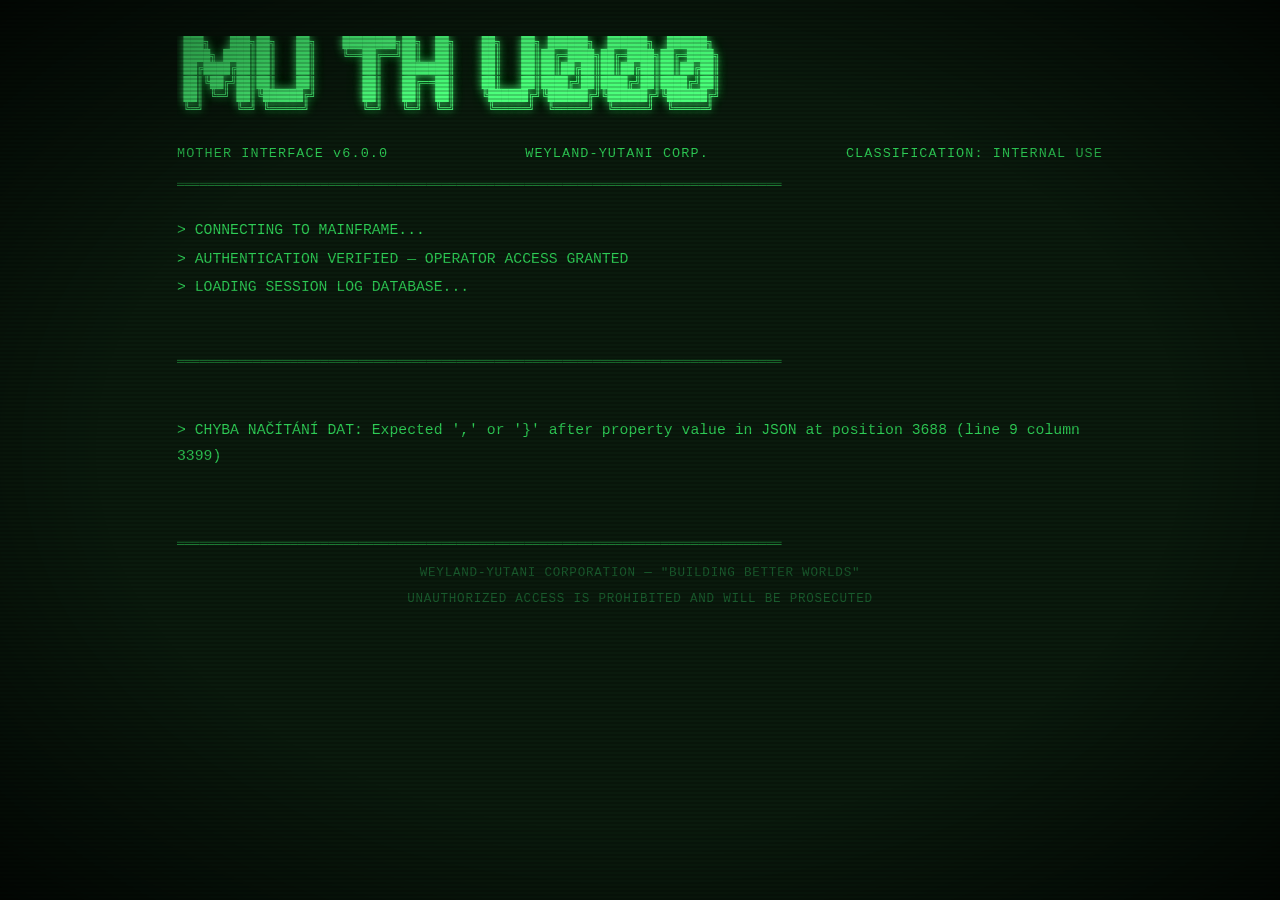
==== cetorina-logs/index.html @ 399613d2 "Add session editor at /cetorina-logs/edit, dynamic data from sessions.json https://claude.ai/code/se" ====
<!DOCTYPE html>
<html lang="cs">
<head>
  <meta charset="UTF-8" />
  <meta name="viewport" content="width=device-width, initial-scale=1.0" />
  <title>MU/TH/UR 6000 — SESSION LOGS</title>
  <link rel="stylesheet" href="style.css?v=3" />
</head>
<body>
  <div class="crt">
    <div class="scanlines"></div>
    <div class="screen">

      <header>
        <pre class="logo">
 ███╗   ███╗██╗   ██╗    ████████╗██╗  ██╗    ██╗   ██╗ ██████╗  ██████╗  ██████╗
 ████╗ ████║██║   ██║    ╚══██╔══╝██║  ██║    ██║   ██║██╔═████╗██╔═████╗██╔═████╗
 ██╔████╔██║██║   ██║       ██║   ███████║    ██║   ██║██║██╔██║██║██╔██║██║██╔██║
 ██║╚██╔╝██║██║   ██║       ██║   ██╔══██║    ██║   ██║████╔╝██║████╔╝██║████╔╝██║
 ██║ ╚═╝ ██║╚██████╔╝       ██║   ██║  ██║    ╚██████╔╝╚██████╔╝╚██████╔╝╚██████╔╝
 ╚═╝     ╚═╝ ╚═════╝        ╚═╝   ╚═╝  ╚═╝     ╚═════╝  ╚═════╝  ╚═════╝  ╚═════╝
        </pre>
        <div class="header-line">
          <span>MOTHER INTERFACE v6.0.0</span>
          <span>WEYLAND-YUTANI CORP.</span>
          <span>CLASSIFICATION: INTERNAL USE</span>
        </div>
        <div class="divider">════════════════════════════════════════════════════════════════════════════════</div>
      </header>

      <main>
        <section class="boot-text">
          <p>&gt; CONNECTING TO MAINFRAME...</p>
          <p>&gt; AUTHENTICATION VERIFIED — OPERATOR ACCESS GRANTED</p>
          <p>&gt; LOADING SESSION LOG DATABASE...</p>
          <p>&gt; <span class="blink">█</span></p>
        </section>

        <div class="divider">════════════════════════════════════════════════════════════════════════════════</div>

        <section class="log-list" id="sessions">
          <p class="loading-msg">&gt; FETCHING RECORDS...</p>
        </section>
      </main>

      <footer>
        <div class="divider">════════════════════════════════════════════════════════════════════════════════</div>
        <p class="footer-text">WEYLAND-YUTANI CORPORATION — "BUILDING BETTER WORLDS"</p>
        <p class="footer-text">UNAUTHORIZED ACCESS IS PROHIBITED AND WILL BE PROSECUTED</p>
      </footer>

    </div>
  </div>
  <script src="script.js?v=3"></script>
</body>
</html>
---- cetorina-logs/style.css ----
/* ── RESET & BASE ──────────────────────────────────────────── */
*, *::before, *::after { box-sizing: border-box; margin: 0; padding: 0; }

:root {
  --green:       #4dff7c;
  --green-dim:   #2ecc55;
  --green-dark:  #1a5c2e;
  --green-glow:  #4dff7c30;
  --amber:       #ffb000;
  --bg:          #0a1a0d;
  --font: 'Courier New', Courier, monospace;
}

html, body {
  height: 100%;
  background: #060f08;
  color: var(--green);
  font-family: var(--font);
  font-size: 18px;
  line-height: 1.75;
}

/* ── CRT WRAPPER ───────────────────────────────────────────── */
.crt {
  position: relative;
  min-height: 100vh;
  background: var(--bg);
  overflow: hidden;
}

/* phosphor vignette */
.crt::before {
  content: '';
  position: fixed;
  inset: 0;
  background: radial-gradient(ellipse at center,
    transparent 60%,
    rgba(0, 0, 0, .75) 100%);
  pointer-events: none;
  z-index: 10;
}

/* scanlines */
.scanlines {
  position: fixed;
  inset: 0;
  background: repeating-linear-gradient(
    to bottom,
    transparent 0px,
    transparent 2px,
    rgba(0, 0, 0, .18) 2px,
    rgba(0, 0, 0, .18) 4px
  );
  pointer-events: none;
  z-index: 11;
}

/* ── SCREEN CONTENT ────────────────────────────────────────── */
.screen {
  max-width: 980px;
  margin: 0 auto;
  padding: 2rem 1.5rem 3rem;
}

/* ── LOGO ──────────────────────────────────────────────────── */
.logo {
  font-size: clamp(5px, 1vw, 11px);
  color: var(--green);
  text-shadow: 0 0 8px var(--green), 0 0 20px var(--green-glow);
  white-space: pre;
  overflow-x: auto;
  line-height: 1.2;
  margin-bottom: .75rem;
}

/* ── HEADER LINE ───────────────────────────────────────────── */
.header-line {
  display: flex;
  flex-wrap: wrap;
  justify-content: space-between;
  gap: .25rem 1rem;
  font-size: .75rem;
  color: var(--green-dim);
  margin-bottom: .5rem;
  letter-spacing: .08em;
}

/* ── DIVIDERS ──────────────────────────────────────────────── */
.divider {
  color: var(--green-dim);
  font-size: .7rem;
  opacity: .6;
  overflow: hidden;
  white-space: nowrap;
  margin: .4rem 0;
}

/* ── BOOT TEXT ─────────────────────────────────────────────── */
.boot-text {
  margin: 1.2rem 0;
  font-size: .82rem;
  color: var(--green-dim);
}

.boot-text p { margin: .15rem 0; }

.blink {
  animation: blink 1.1s step-start infinite;
}
@keyframes blink { 50% { opacity: 0; } }

/* ── SESSION LIST ──────────────────────────────────────────── */
.log-list {
  display: flex;
  flex-direction: column;
  gap: 2rem;
  margin-top: 1.5rem;
}

/* ── SINGLE SESSION ────────────────────────────────────────── */
.session {
  border: 1px solid var(--green-dim);
  box-shadow: 0 0 6px var(--green-glow), inset 0 0 20px rgba(0,255,65,.03);
  background: rgba(0, 20, 5, .5);
}

.session-header {
  display: flex;
  flex-wrap: wrap;
  gap: .3rem 1.5rem;
  align-items: baseline;
  padding: .5rem .9rem;
  border-bottom: 1px solid var(--green-dark);
  background: rgba(0, 255, 65, .04);
}

.session-id {
  font-weight: bold;
  font-size: .95rem;
  text-shadow: 0 0 6px var(--green);
  letter-spacing: .1em;
}

.session-date {
  font-size: .78rem;
  color: var(--green-dim);
  letter-spacing: .06em;
}

/* status badges */
.session-status {
  font-size: .72rem;
  padding: .1em .5em;
  letter-spacing: .08em;
}
.status-closed  { color: var(--green-dim); border: 1px solid var(--green-dark); }
.status-active  { color: var(--amber);     border: 1px solid var(--amber);
                  text-shadow: 0 0 6px var(--amber);
                  animation: pulse 2s ease-in-out infinite; }
.status-pending { color: #aaa;             border: 1px solid #444; }

@keyframes pulse {
  0%, 100% { opacity: 1; }
  50%       { opacity: .5; }
}

.session-body {
  padding: .75rem .9rem 1rem;
}

.session-location,
.session-crew {
  font-size: .78rem;
  color: var(--green-dim);
  margin-bottom: .2rem;
  letter-spacing: .05em;
}

.session-divider {
  color: var(--green-dark);
  margin: .6rem 0;
  font-size: .75rem;
}

.session-log {
  font-size: .88rem;
  color: #b8e8c4;
  line-height: 1.75;
}

.session-log p {
  margin-bottom: .7rem;
  text-indent: 1em;
}

.session-log p:has(> strong:only-child) {
  text-indent: 0;
  margin-top: 1.4rem;
  margin-bottom: .4rem;
}

.session-log p:last-child { margin-bottom: 0; }

.session-log strong {
  color: var(--green);
  text-shadow: 0 0 4px var(--green-glow);
  letter-spacing: .04em;
}

.session-footer {
  font-size: .72rem;
  color: var(--green-dark);
  letter-spacing: .07em;
  margin-top: .6rem;
}

/* ── FOOTER ────────────────────────────────────────────────── */
footer { margin-top: 2.5rem; }

.footer-text {
  font-size: .7rem;
  color: var(--green-dark);
  letter-spacing: .06em;
  text-align: center;
  margin-top: .25rem;
}

/* ── SCROLLBAR ─────────────────────────────────────────────── */
::-webkit-scrollbar { width: 6px; }
::-webkit-scrollbar-track { background: #000; }
::-webkit-scrollbar-thumb { background: var(--green-dark); border-radius: 3px; }

/* ── SELECTION ─────────────────────────────────────────────── */
::selection { background: var(--green); color: #000; }

.loading-msg { color: var(--green-dim); font-size: .82rem; margin: 1rem 0; }
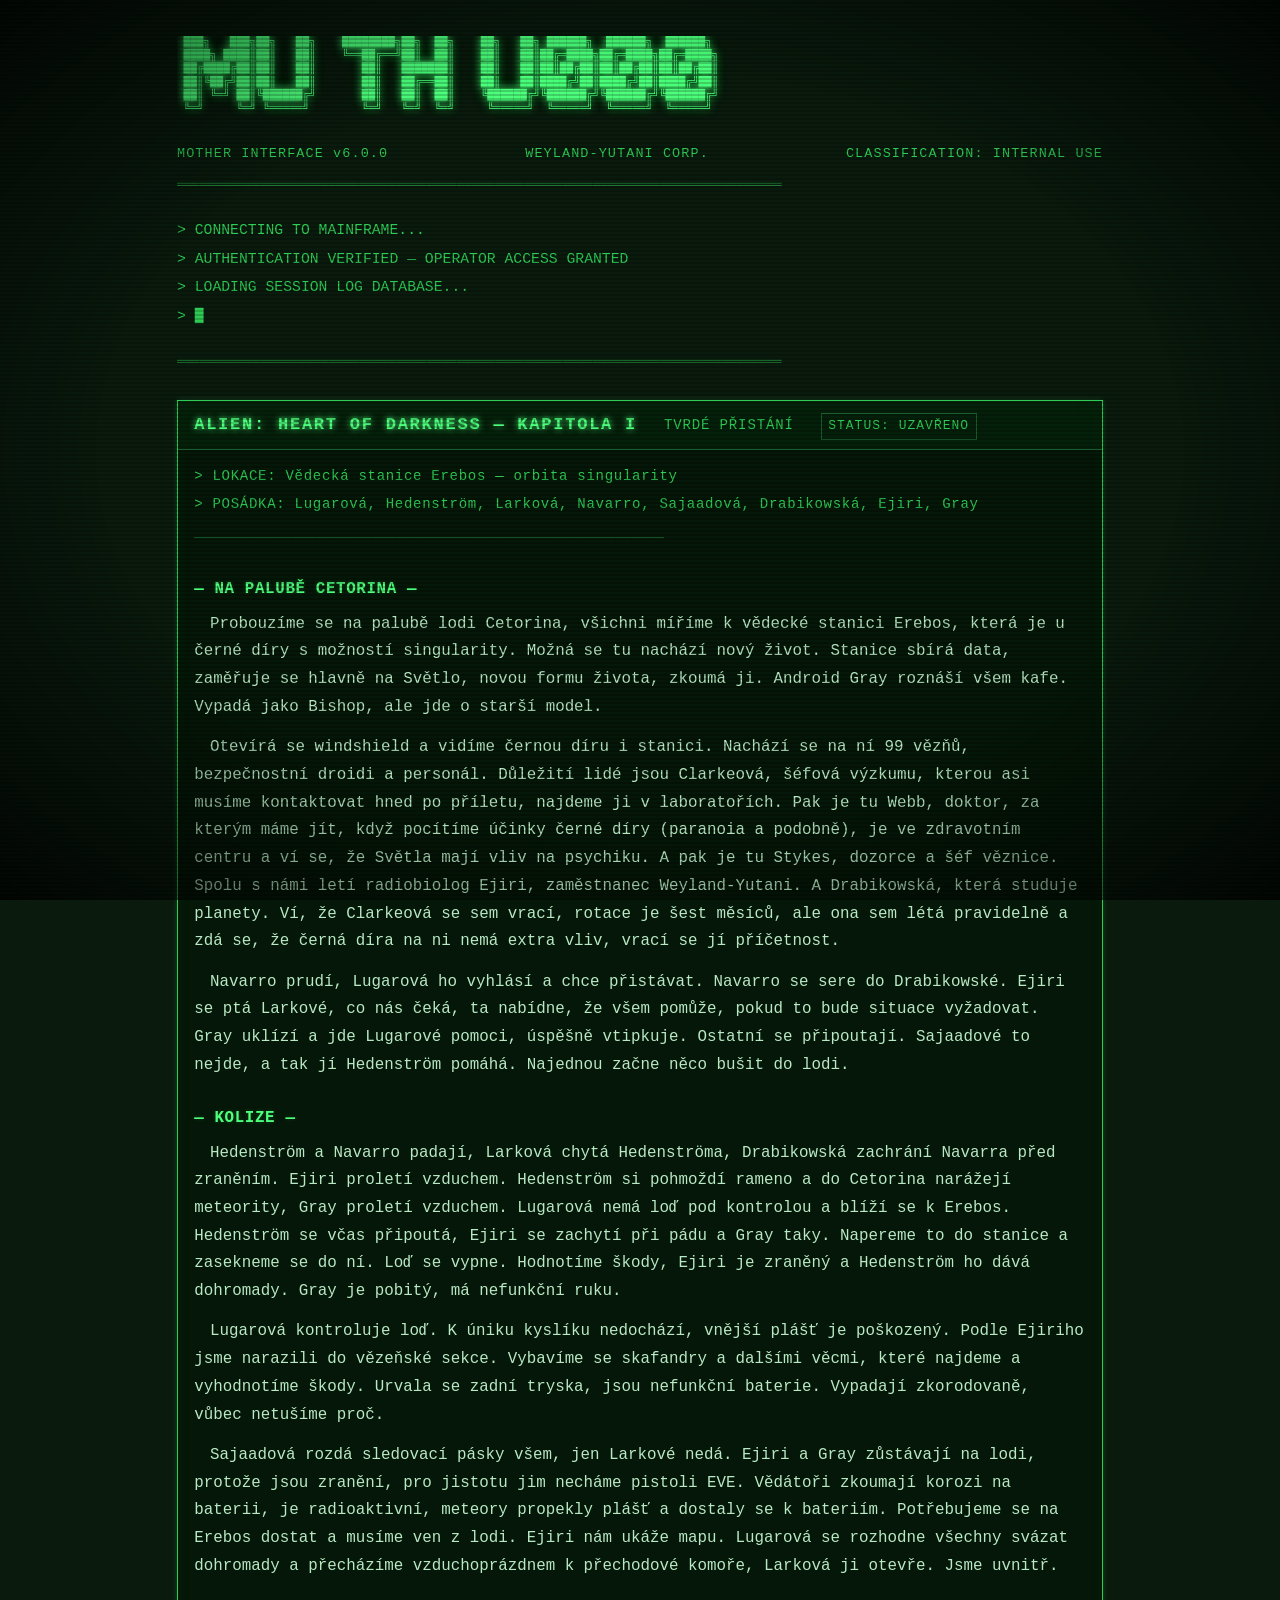
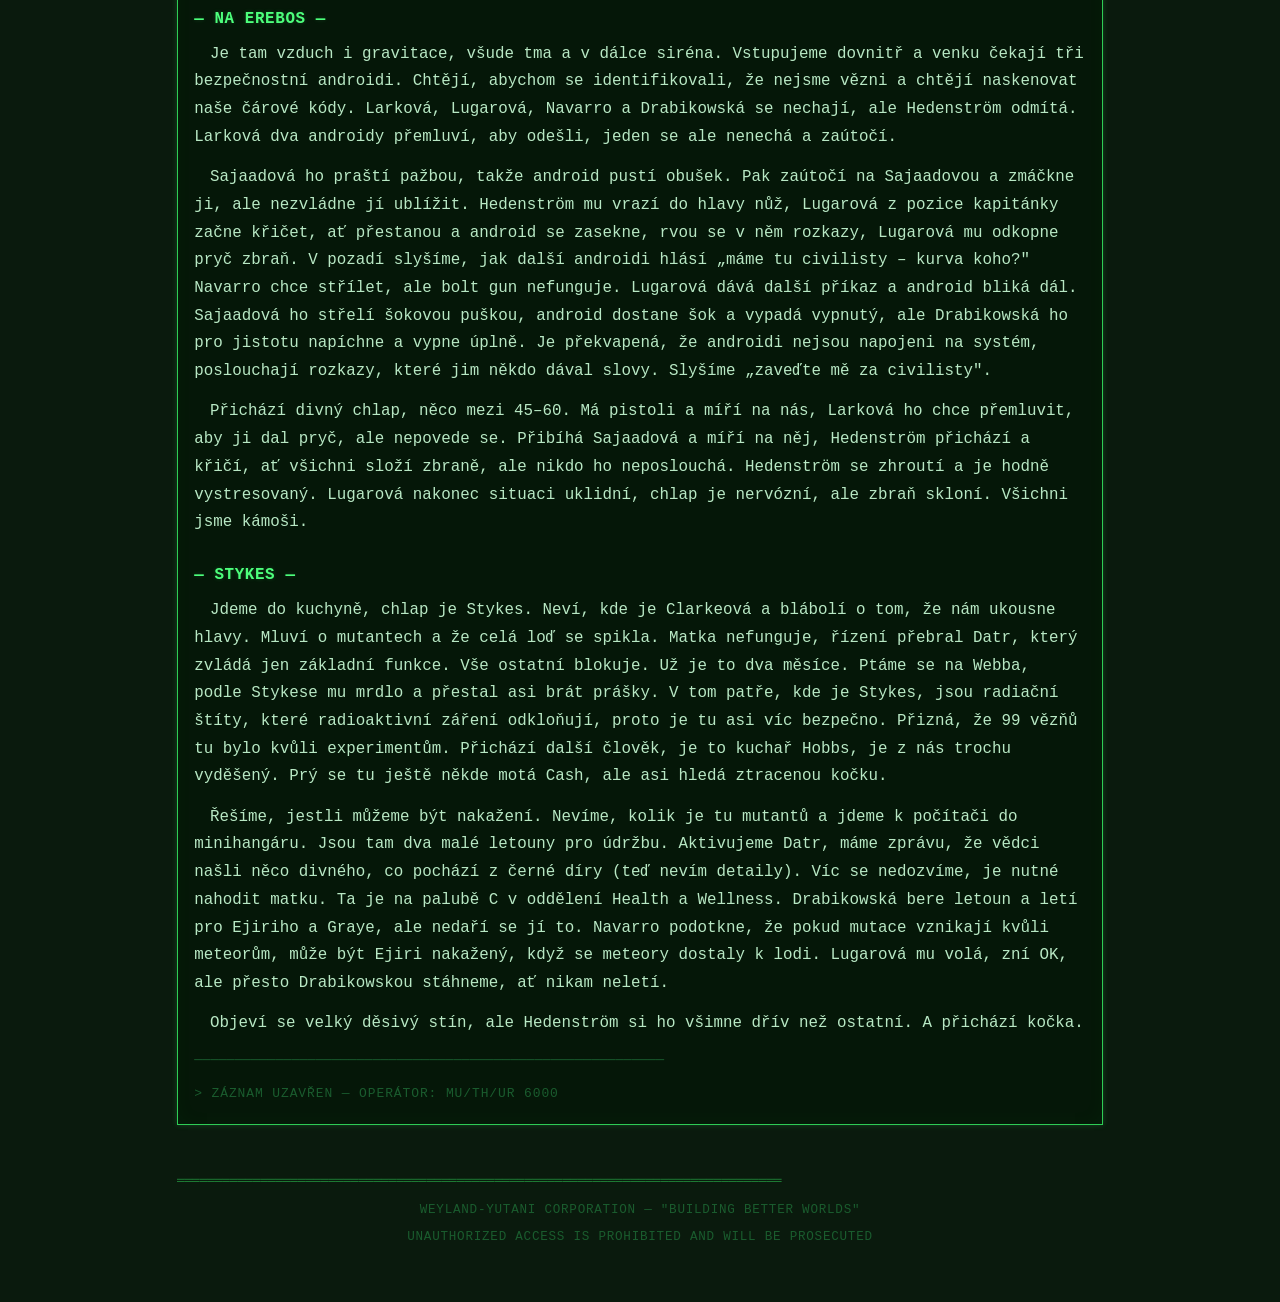
==== commit 8c7c6f1c: "Revert to static single-page HTML, remove editor and Supabase https://claude.ai/code/session_018FESM" ====
--- a/cetorina-logs/index.html
+++ b/cetorina-logs/index.html
@@ -38,9 +38,69 @@
 
         <div class="divider">════════════════════════════════════════════════════════════════════════════════</div>
 
+        <!-- ============================================================
+             SESSION LOGY — přidávej nové záznamy zkopírováním bloku
+             <article class="session"> níže a upravením obsahu.
+             Nejnovější session dej na začátek seznamu (před ostatní).
+             Nadpisy sekcí: <p><strong>— NÁZEV —</strong></p>
+        ============================================================= -->
         <section class="log-list" id="sessions">
-          <p class="loading-msg">&gt; FETCHING RECORDS...</p>
+
+          <article class="session">
+            <div class="session-header">
+              <span class="session-id">ALIEN: HEART OF DARKNESS — KAPITOLA I</span>
+              <span class="session-date">TVRDÉ PŘISTÁNÍ</span>
+              <span class="session-status status-closed">STATUS: UZAVŘENO</span>
+            </div>
+            <div class="session-body">
+              <p class="session-location">&gt; LOKACE: Vědecká stanice Erebos — orbita singularity</p>
+              <p class="session-crew">&gt; POSÁDKA: Lugarová, Hedenström, Larková, Navarro, Sajaadová, Drabikowská, Ejiri, Gray</p>
+              <div class="session-divider">──────────────────────────────────────────────────────────</div>
+              <div class="session-log">
+
+                <p><strong>— NA PALUBĚ CETORINA —</strong></p>
+
+                <p>Probouzíme se na palubě lodi Cetorina, všichni míříme k vědecké stanici Erebos, která je u černé díry s možností singularity. Možná se tu nachází nový život. Stanice sbírá data, zaměřuje se hlavně na Světlo, novou formu života, zkoumá ji. Android Gray roznáší všem kafe. Vypadá jako Bishop, ale jde o starší model.</p>
+
+                <p>Otevírá se windshield a vidíme černou díru i stanici. Nachází se na ní 99 vězňů, bezpečnostní droidi a personál. Důležití lidé jsou Clarkeová, šéfová výzkumu, kterou asi musíme kontaktovat hned po příletu, najdeme ji v laboratořích. Pak je tu Webb, doktor, za kterým máme jít, když pocítíme účinky černé díry (paranoia a podobně), je ve zdravotním centru a ví se, že Světla mají vliv na psychiku. A pak je tu Stykes, dozorce a šéf věznice. Spolu s námi letí radiobiolog Ejiri, zaměstnanec Weyland-Yutani. A Drabikowská, která studuje planety. Ví, že Clarkeová se sem vrací, rotace je šest měsíců, ale ona sem létá pravidelně a zdá se, že černá díra na ni nemá extra vliv, vrací se jí příčetnost.</p>
+
+                <p>Navarro prudí, Lugarová ho vyhlásí a chce přistávat. Navarro se sere do Drabikowské. Ejiri se ptá Larkové, co nás čeká, ta nabídne, že všem pomůže, pokud to bude situace vyžadovat. Gray uklízí a jde Lugarové pomoci, úspěšně vtipkuje. Ostatní se připoutají. Sajaadové to nejde, a tak jí Hedenström pomáhá. Najednou začne něco bušit do lodi.</p>
+
+                <p><strong>— KOLIZE —</strong></p>
+
+                <p>Hedenström a Navarro padají, Larková chytá Hedenströma, Drabikowská zachrání Navarra před zraněním. Ejiri proletí vzduchem. Hedenström si pohmoždí rameno a do Cetorina narážejí meteority, Gray proletí vzduchem. Lugarová nemá loď pod kontrolou a blíží se k Erebos. Hedenström se včas připoutá, Ejiri se zachytí při pádu a Gray taky. Napereme to do stanice a zasekneme se do ní. Loď se vypne. Hodnotíme škody, Ejiri je zraněný a Hedenström ho dává dohromady. Gray je pobitý, má nefunkční ruku.</p>
+
+                <p>Lugarová kontroluje loď. K úniku kyslíku nedochází, vnější plášť je poškozený. Podle Ejiriho jsme narazili do vězeňské sekce. Vybavíme se skafandry a dalšími věcmi, které najdeme a vyhodnotíme škody. Urvala se zadní tryska, jsou nefunkční baterie. Vypadají zkorodovaně, vůbec netušíme proč.</p>
+
+                <p>Sajaadová rozdá sledovací pásky všem, jen Larkové nedá. Ejiri a Gray zůstávají na lodi, protože jsou zranění, pro jistotu jim necháme pistoli EVE. Vědátoři zkoumají korozi na baterii, je radioaktivní, meteory propekly plášť a dostaly se k bateriím. Potřebujeme se na Erebos dostat a musíme ven z lodi. Ejiri nám ukáže mapu. Lugarová se rozhodne všechny svázat dohromady a přecházíme vzduchoprázdnem k přechodové komoře, Larková ji otevře. Jsme uvnitř.</p>
+
+                <p><strong>— NA EREBOS —</strong></p>
+
+                <p>Je tam vzduch i gravitace, všude tma a v dálce siréna. Vstupujeme dovnitř a venku čekají tři bezpečnostní androidi. Chtějí, abychom se identifikovali, že nejsme vězni a chtějí naskenovat naše čárové kódy. Larková, Lugarová, Navarro a Drabikowská se nechají, ale Hedenström odmítá. Larková dva androidy přemluví, aby odešli, jeden se ale nenechá a zaútočí.</p>
+
+                <p>Sajaadová ho praští pažbou, takže android pustí obušek. Pak zaútočí na Sajaadovou a zmáčkne ji, ale nezvládne jí ublížit. Hedenström mu vrazí do hlavy nůž, Lugarová z pozice kapitánky začne křičet, ať přestanou a android se zasekne, rvou se v něm rozkazy, Lugarová mu odkopne pryč zbraň. V pozadí slyšíme, jak další androidi hlásí „máme tu civilisty – kurva koho?" Navarro chce střílet, ale bolt gun nefunguje. Lugarová dává další příkaz a android bliká dál. Sajaadová ho střelí šokovou puškou, android dostane šok a vypadá vypnutý, ale Drabikowská ho pro jistotu napíchne a vypne úplně. Je překvapená, že androidi nejsou napojeni na systém, poslouchají rozkazy, které jim někdo dával slovy. Slyšíme „zaveďte mě za civilisty".</p>
+
+                <p>Přichází divný chlap, něco mezi 45–60. Má pistoli a míří na nás, Larková ho chce přemluvit, aby ji dal pryč, ale nepovede se. Přibíhá Sajaadová a míří na něj, Hedenström přichází a křičí, ať všichni složí zbraně, ale nikdo ho neposlouchá. Hedenström se zhroutí a je hodně vystresovaný. Lugarová nakonec situaci uklidní, chlap je nervózní, ale zbraň skloní. Všichni jsme kámoši.</p>
+
+                <p><strong>— STYKES —</strong></p>
+
+                <p>Jdeme do kuchyně, chlap je Stykes. Neví, kde je Clarkeová a blábolí o tom, že nám ukousne hlavy. Mluví o mutantech a že celá loď se spikla. Matka nefunguje, řízení přebral Datr, který zvládá jen základní funkce. Vše ostatní blokuje. Už je to dva měsíce. Ptáme se na Webba, podle Stykese mu mrdlo a přestal asi brát prášky. V tom patře, kde je Stykes, jsou radiační štíty, které radioaktivní záření odkloňují, proto je tu asi víc bezpečno. Přizná, že 99 vězňů tu bylo kvůli experimentům. Přichází další člověk, je to kuchař Hobbs, je z nás trochu vyděšený. Prý se tu ještě někde motá Cash, ale asi hledá ztracenou kočku.</p>
+
+                <p>Řešíme, jestli můžeme být nakažení. Nevíme, kolik je tu mutantů a jdeme k počítači do minihangáru. Jsou tam dva malé letouny pro údržbu. Aktivujeme Datr, máme zprávu, že vědci našli něco divného, co pochází z černé díry (teď nevím detaily). Víc se nedozvíme, je nutné nahodit matku. Ta je na palubě C v oddělení Health a Wellness. Drabikowská bere letoun a letí pro Ejiriho a Graye, ale nedaří se jí to. Navarro podotkne, že pokud mutace vznikají kvůli meteorům, může být Ejiri nakažený, když se meteory dostaly k lodi. Lugarová mu volá, zní OK, ale přesto Drabikowskou stáhneme, ať nikam neletí.</p>
+
+                <p>Objeví se velký děsivý stín, ale Hedenström si ho všimne dřív než ostatní. A přichází kočka.</p>
+
+              </div>
+              <div class="session-divider">──────────────────────────────────────────────────────────</div>
+              <p class="session-footer">&gt; ZÁZNAM UZAVŘEN — OPERÁTOR: MU/TH/UR 6000</p>
+            </div>
+          </article>
+
         </section>
+        <!-- ============================================================
+             KONEC SEKCE SESSION LOGŮ
+        ============================================================= -->
+
       </main>
 
       <footer>
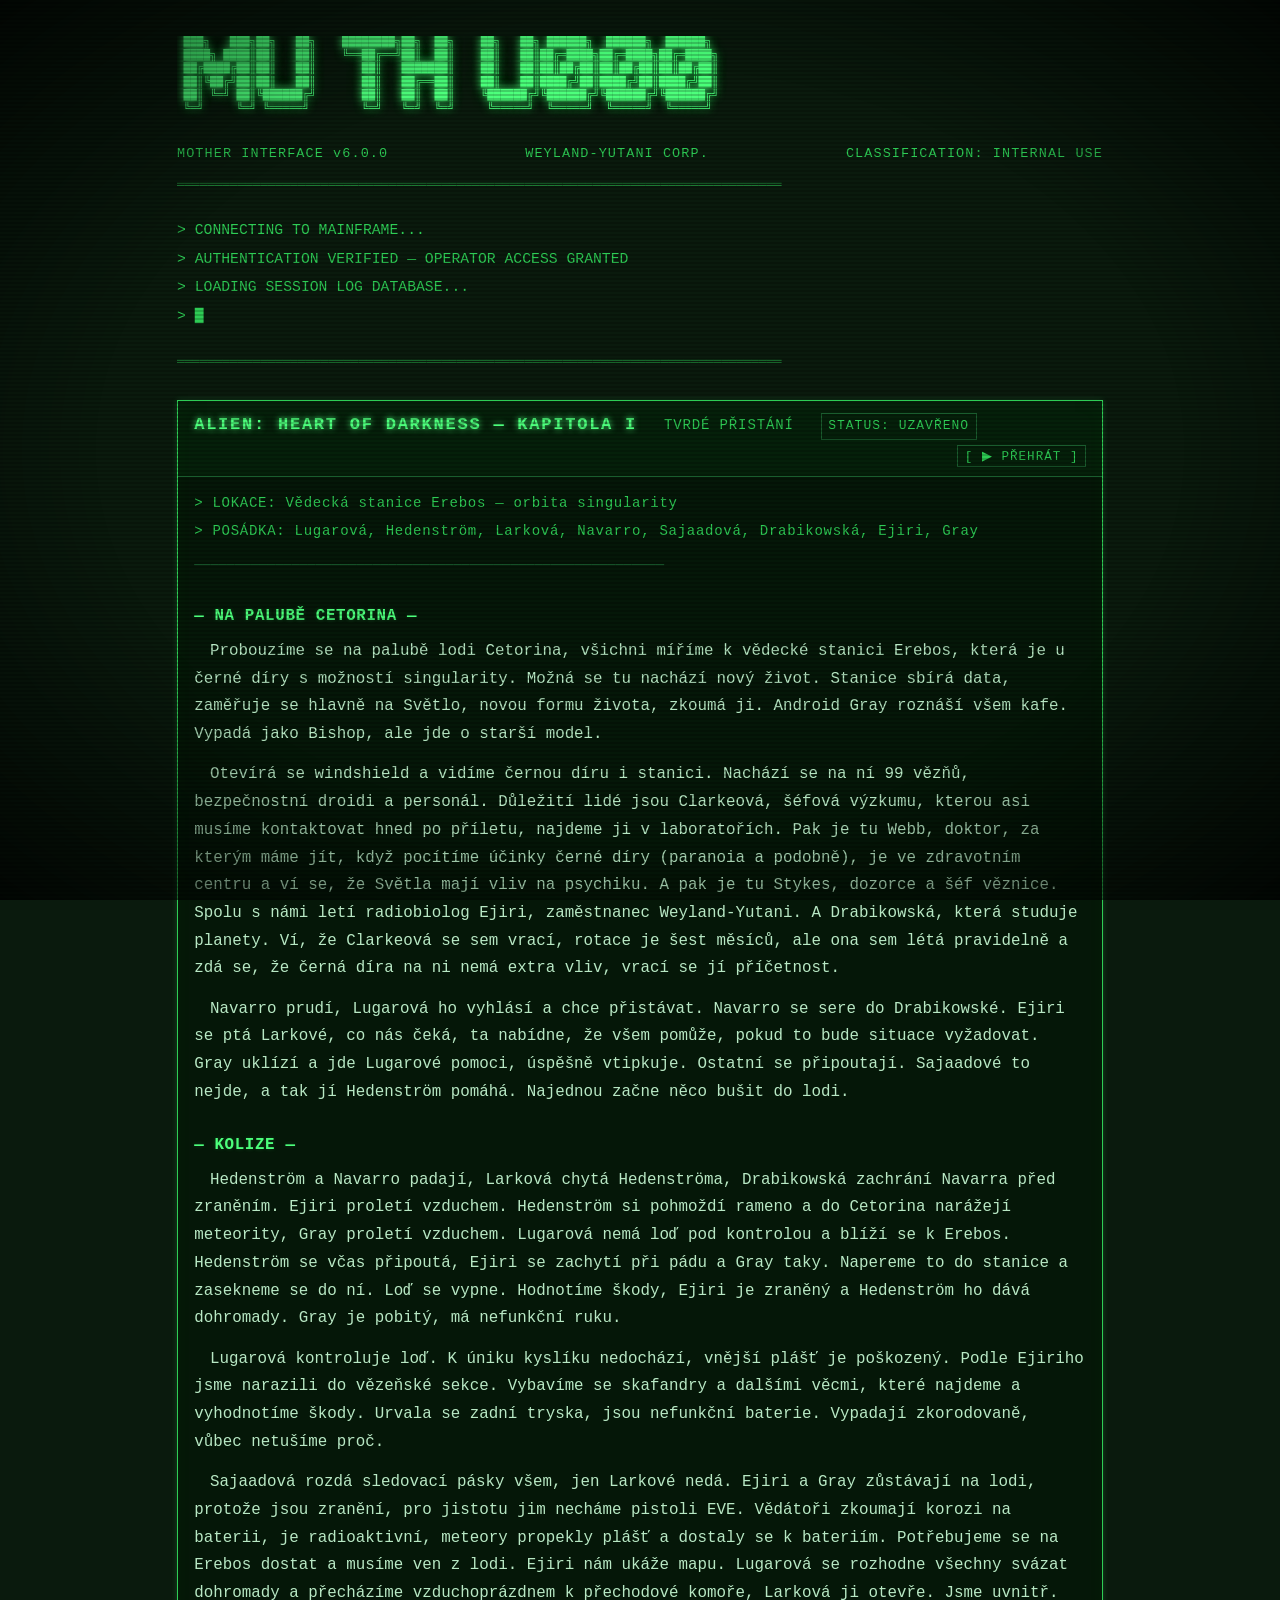
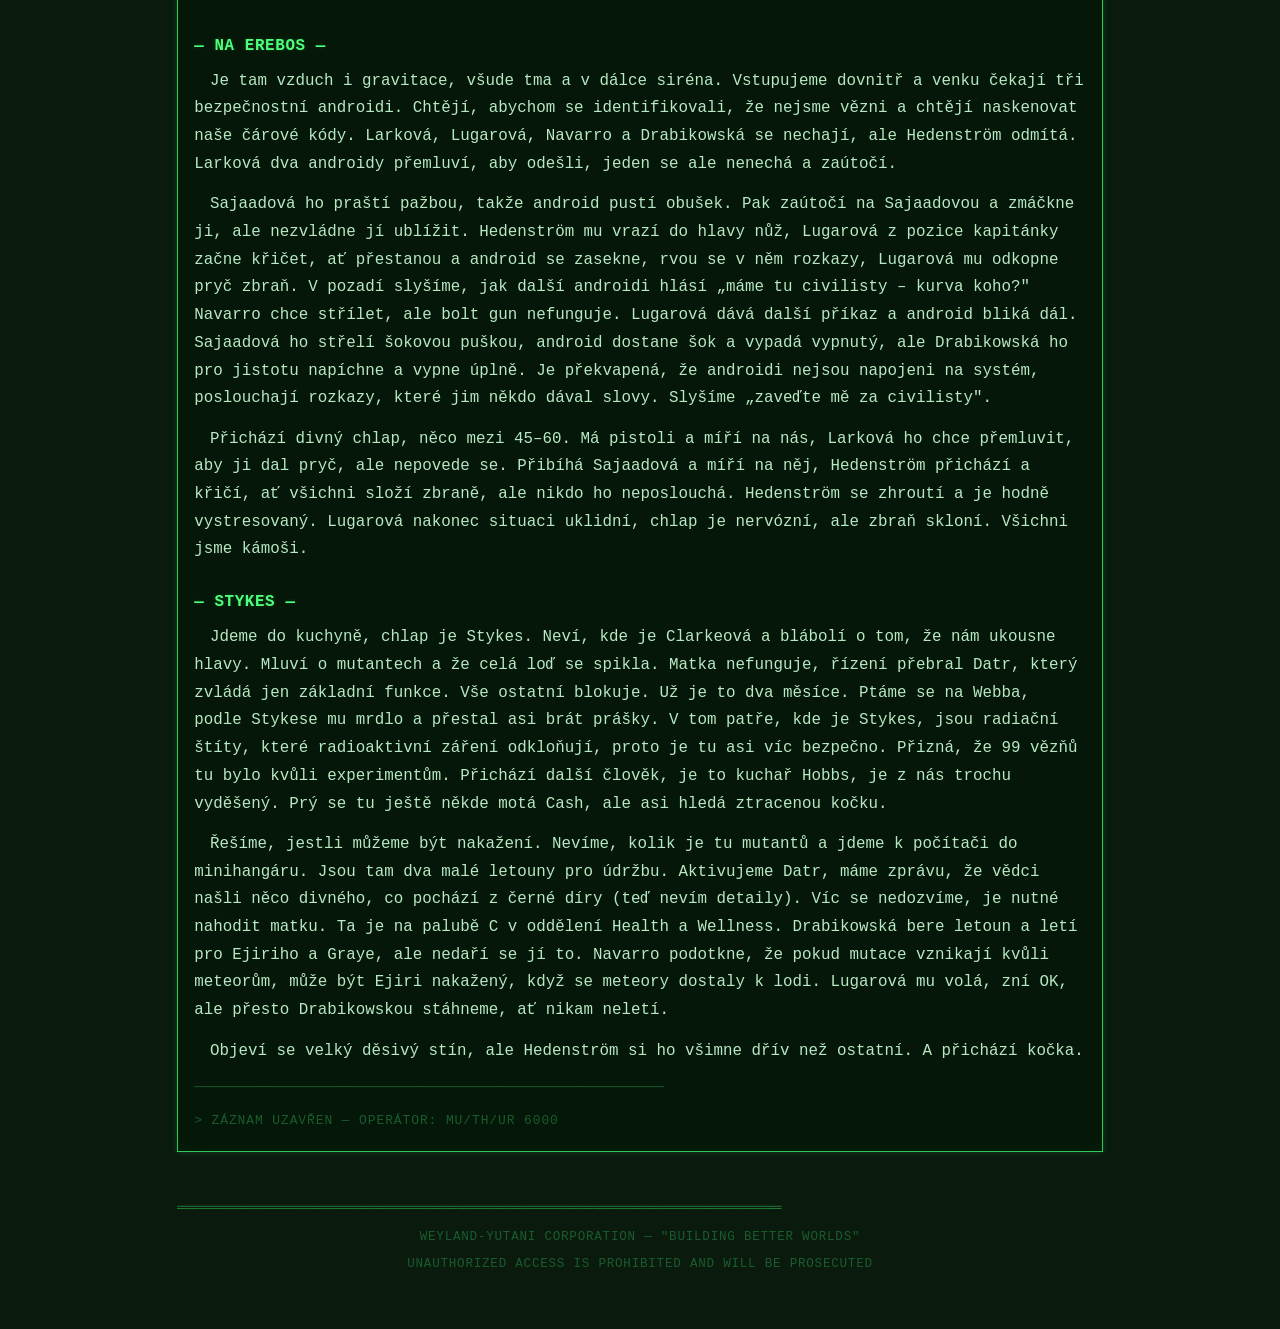
==== commit 71ea141a: "Fix strong headings (class instead of :has), add voice synth button https://claude.ai/code/session_0" ====
--- a/cetorina-logs/index.html
+++ b/cetorina-logs/index.html
@@ -42,7 +42,7 @@
              SESSION LOGY — přidávej nové záznamy zkopírováním bloku
              <article class="session"> níže a upravením obsahu.
              Nejnovější session dej na začátek seznamu (před ostatní).
-             Nadpisy sekcí: <p><strong>— NÁZEV —</strong></p>
+             Nadpisy sekcí: <p class="heading"><strong>— NÁZEV —</strong></p>
         ============================================================= -->
         <section class="log-list" id="sessions">
 
@@ -51,6 +51,7 @@
               <span class="session-id">ALIEN: HEART OF DARKNESS — KAPITOLA I</span>
               <span class="session-date">TVRDÉ PŘISTÁNÍ</span>
               <span class="session-status status-closed">STATUS: UZAVŘENO</span>
+              <button class="btn-speak" onclick="toggleSpeak(this)" aria-label="Přehrát záznam">[ ▶ PŘEHRÁT ]</button>
             </div>
             <div class="session-body">
               <p class="session-location">&gt; LOKACE: Vědecká stanice Erebos — orbita singularity</p>
@@ -58,7 +59,7 @@
               <div class="session-divider">──────────────────────────────────────────────────────────</div>
               <div class="session-log">
 
-                <p><strong>— NA PALUBĚ CETORINA —</strong></p>
+                <p class="heading"><strong>— NA PALUBĚ CETORINA —</strong></p>
 
                 <p>Probouzíme se na palubě lodi Cetorina, všichni míříme k vědecké stanici Erebos, která je u černé díry s možností singularity. Možná se tu nachází nový život. Stanice sbírá data, zaměřuje se hlavně na Světlo, novou formu života, zkoumá ji. Android Gray roznáší všem kafe. Vypadá jako Bishop, ale jde o starší model.</p>
 
@@ -66,7 +67,7 @@
 
                 <p>Navarro prudí, Lugarová ho vyhlásí a chce přistávat. Navarro se sere do Drabikowské. Ejiri se ptá Larkové, co nás čeká, ta nabídne, že všem pomůže, pokud to bude situace vyžadovat. Gray uklízí a jde Lugarové pomoci, úspěšně vtipkuje. Ostatní se připoutají. Sajaadové to nejde, a tak jí Hedenström pomáhá. Najednou začne něco bušit do lodi.</p>
 
-                <p><strong>— KOLIZE —</strong></p>
+                <p class="heading"><strong>— KOLIZE —</strong></p>
 
                 <p>Hedenström a Navarro padají, Larková chytá Hedenströma, Drabikowská zachrání Navarra před zraněním. Ejiri proletí vzduchem. Hedenström si pohmoždí rameno a do Cetorina narážejí meteority, Gray proletí vzduchem. Lugarová nemá loď pod kontrolou a blíží se k Erebos. Hedenström se včas připoutá, Ejiri se zachytí při pádu a Gray taky. Napereme to do stanice a zasekneme se do ní. Loď se vypne. Hodnotíme škody, Ejiri je zraněný a Hedenström ho dává dohromady. Gray je pobitý, má nefunkční ruku.</p>
 
@@ -74,7 +75,7 @@
 
                 <p>Sajaadová rozdá sledovací pásky všem, jen Larkové nedá. Ejiri a Gray zůstávají na lodi, protože jsou zranění, pro jistotu jim necháme pistoli EVE. Vědátoři zkoumají korozi na baterii, je radioaktivní, meteory propekly plášť a dostaly se k bateriím. Potřebujeme se na Erebos dostat a musíme ven z lodi. Ejiri nám ukáže mapu. Lugarová se rozhodne všechny svázat dohromady a přecházíme vzduchoprázdnem k přechodové komoře, Larková ji otevře. Jsme uvnitř.</p>
 
-                <p><strong>— NA EREBOS —</strong></p>
+                <p class="heading"><strong>— NA EREBOS —</strong></p>
 
                 <p>Je tam vzduch i gravitace, všude tma a v dálce siréna. Vstupujeme dovnitř a venku čekají tři bezpečnostní androidi. Chtějí, abychom se identifikovali, že nejsme vězni a chtějí naskenovat naše čárové kódy. Larková, Lugarová, Navarro a Drabikowská se nechají, ale Hedenström odmítá. Larková dva androidy přemluví, aby odešli, jeden se ale nenechá a zaútočí.</p>
 
@@ -82,7 +83,7 @@
 
                 <p>Přichází divný chlap, něco mezi 45–60. Má pistoli a míří na nás, Larková ho chce přemluvit, aby ji dal pryč, ale nepovede se. Přibíhá Sajaadová a míří na něj, Hedenström přichází a křičí, ať všichni složí zbraně, ale nikdo ho neposlouchá. Hedenström se zhroutí a je hodně vystresovaný. Lugarová nakonec situaci uklidní, chlap je nervózní, ale zbraň skloní. Všichni jsme kámoši.</p>
 
-                <p><strong>— STYKES —</strong></p>
+                <p class="heading"><strong>— STYKES —</strong></p>
 
                 <p>Jdeme do kuchyně, chlap je Stykes. Neví, kde je Clarkeová a blábolí o tom, že nám ukousne hlavy. Mluví o mutantech a že celá loď se spikla. Matka nefunguje, řízení přebral Datr, který zvládá jen základní funkce. Vše ostatní blokuje. Už je to dva měsíce. Ptáme se na Webba, podle Stykese mu mrdlo a přestal asi brát prášky. V tom patře, kde je Stykes, jsou radiační štíty, které radioaktivní záření odkloňují, proto je tu asi víc bezpečno. Přizná, že 99 vězňů tu bylo kvůli experimentům. Přichází další člověk, je to kuchař Hobbs, je z nás trochu vyděšený. Prý se tu ještě někde motá Cash, ale asi hledá ztracenou kočku.</p>
 
--- a/cetorina-logs/style.css
+++ b/cetorina-logs/style.css
@@ -193,7 +193,7 @@
   text-indent: 1em;
 }
 
-.session-log p:has(> strong:only-child) {
+.session-log p.heading {
   text-indent: 0;
   margin-top: 1.4rem;
   margin-bottom: .4rem;
@@ -234,3 +234,20 @@
 ::selection { background: var(--green); color: #000; }
 
 .loading-msg { color: var(--green-dim); font-size: .82rem; margin: 1rem 0; }
+
+/* ── SPEAK BUTTON ──────────────────────────────────────────── */
+.btn-speak {
+  margin-left: auto;
+  background: transparent;
+  border: 1px solid var(--green-dark);
+  color: var(--green-dim);
+  font-family: var(--font);
+  font-size: .7rem;
+  letter-spacing: .08em;
+  padding: .15em .5em;
+  cursor: pointer;
+  transition: color .15s, border-color .15s;
+}
+.btn-speak:hover         { color: var(--green); border-color: var(--green-dim); }
+.btn-speak.speaking      { color: var(--amber); border-color: var(--amber);
+                           animation: pulse 2s ease-in-out infinite; }
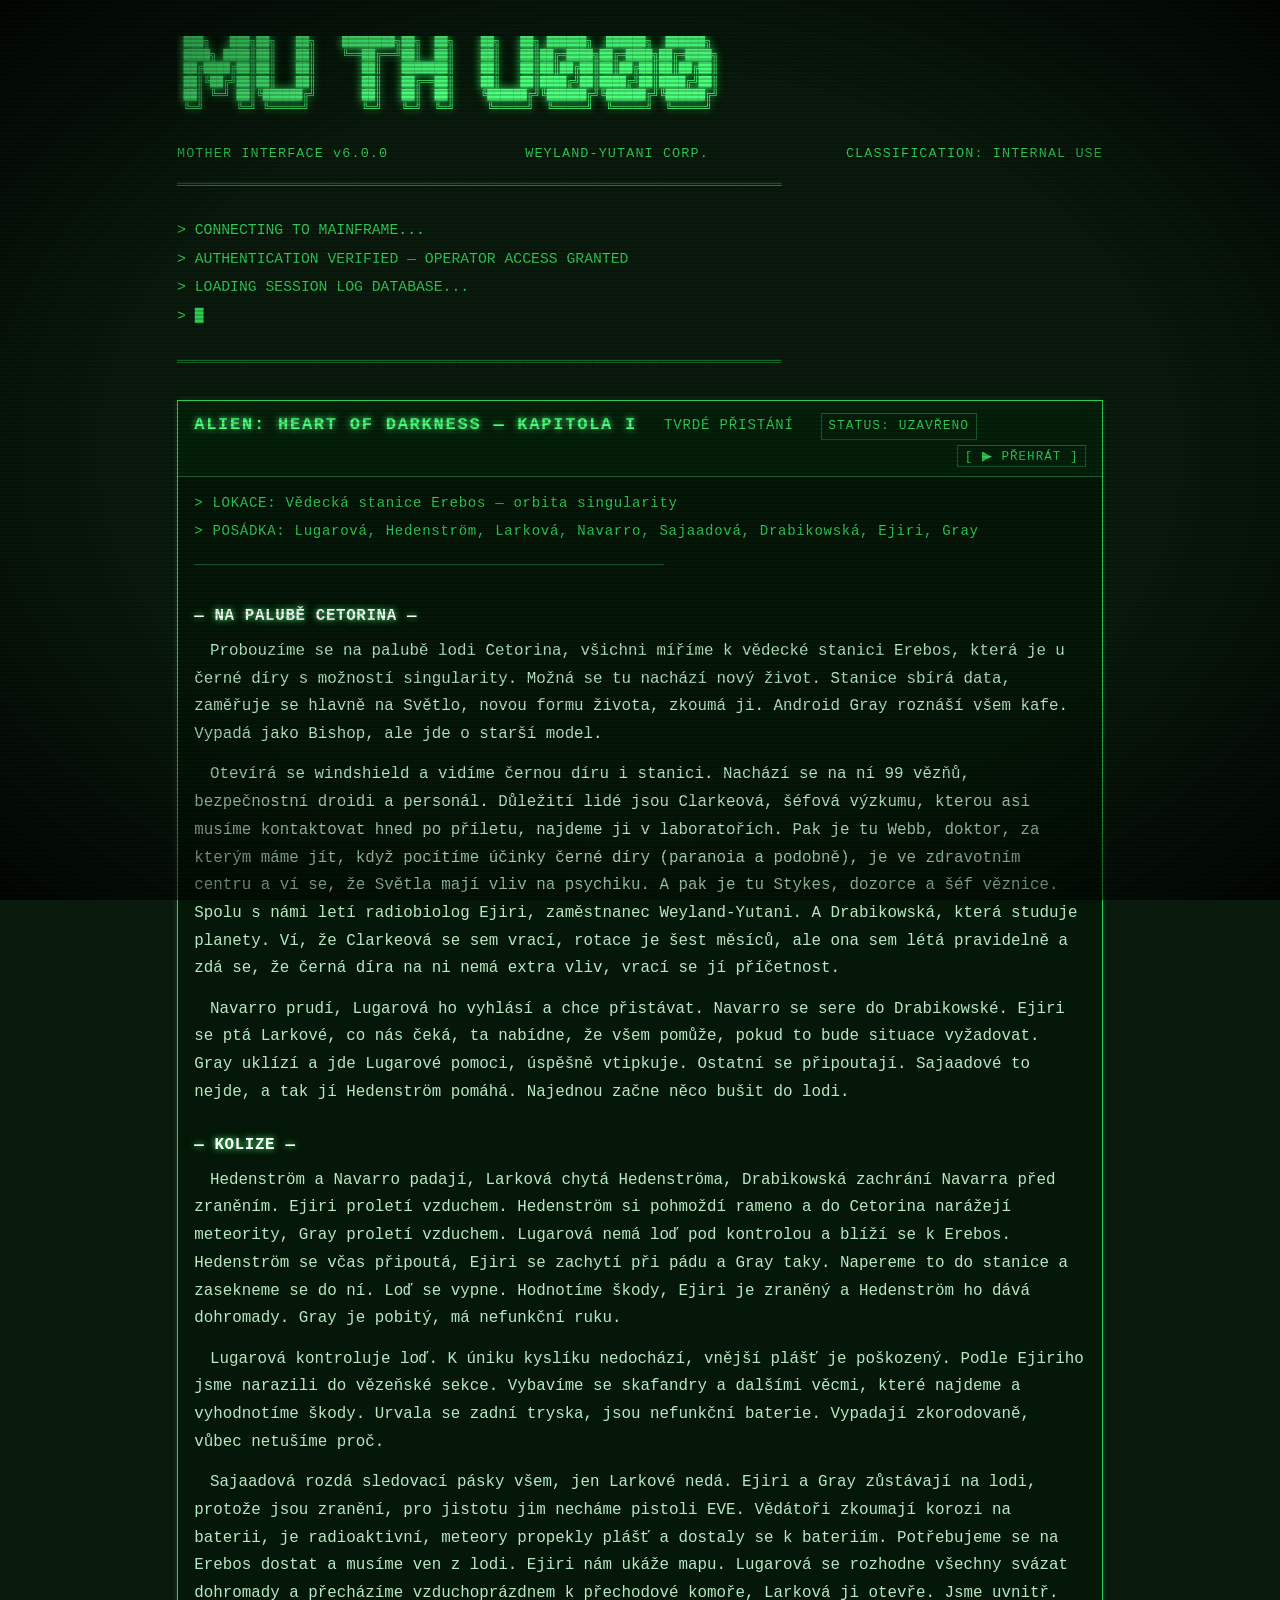
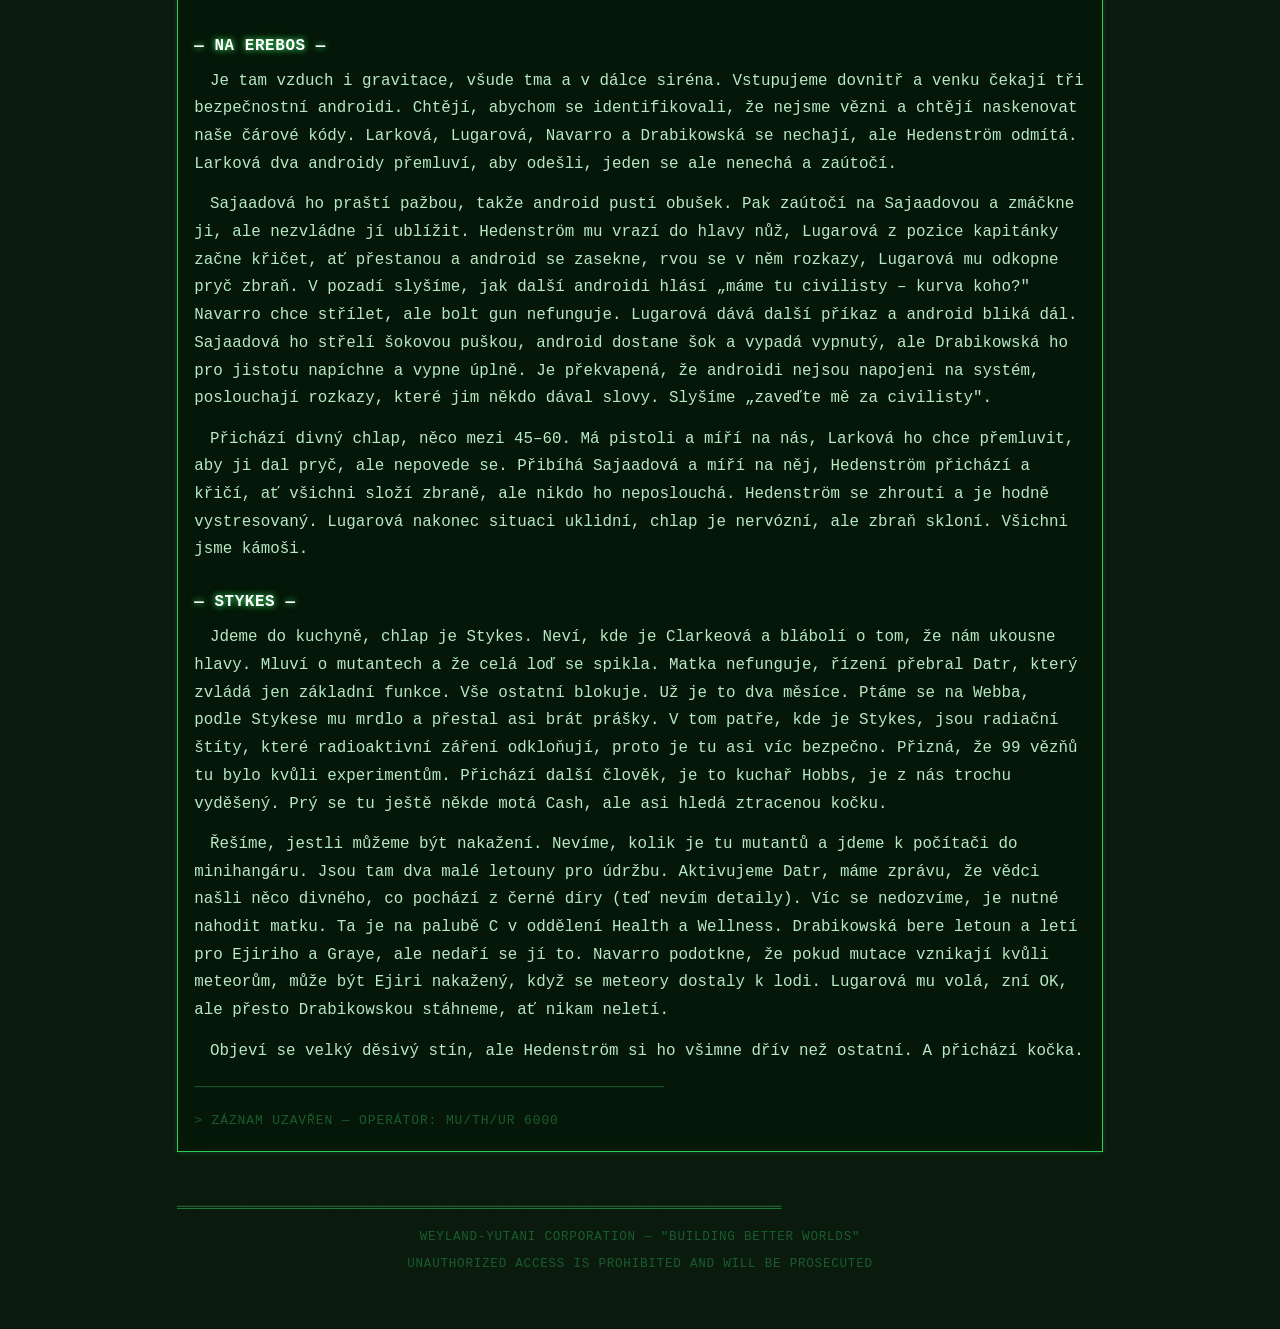
==== commit 3f6d70e9: "Bump CSS version to bust cache https://claude.ai/code/session_018FESMzaUrgaHK2Bwo7kEVc" ====
--- a/cetorina-logs/index.html
+++ b/cetorina-logs/index.html
@@ -4,7 +4,7 @@
   <meta charset="UTF-8" />
   <meta name="viewport" content="width=device-width, initial-scale=1.0" />
   <title>MU/TH/UR 6000 — SESSION LOGS</title>
-  <link rel="stylesheet" href="style.css?v=3" />
+  <link rel="stylesheet" href="style.css?v=4" />
 </head>
 <body>
   <div class="crt">
--- a/cetorina-logs/style.css
+++ b/cetorina-logs/style.css
@@ -202,8 +202,9 @@
 .session-log p:last-child { margin-bottom: 0; }
 
 .session-log strong {
-  color: var(--green);
-  text-shadow: 0 0 4px var(--green-glow);
+  color: #ffffff;
+  font-weight: bold;
+  text-shadow: 0 0 6px var(--green), 0 0 14px var(--green-glow);
   letter-spacing: .04em;
 }
 
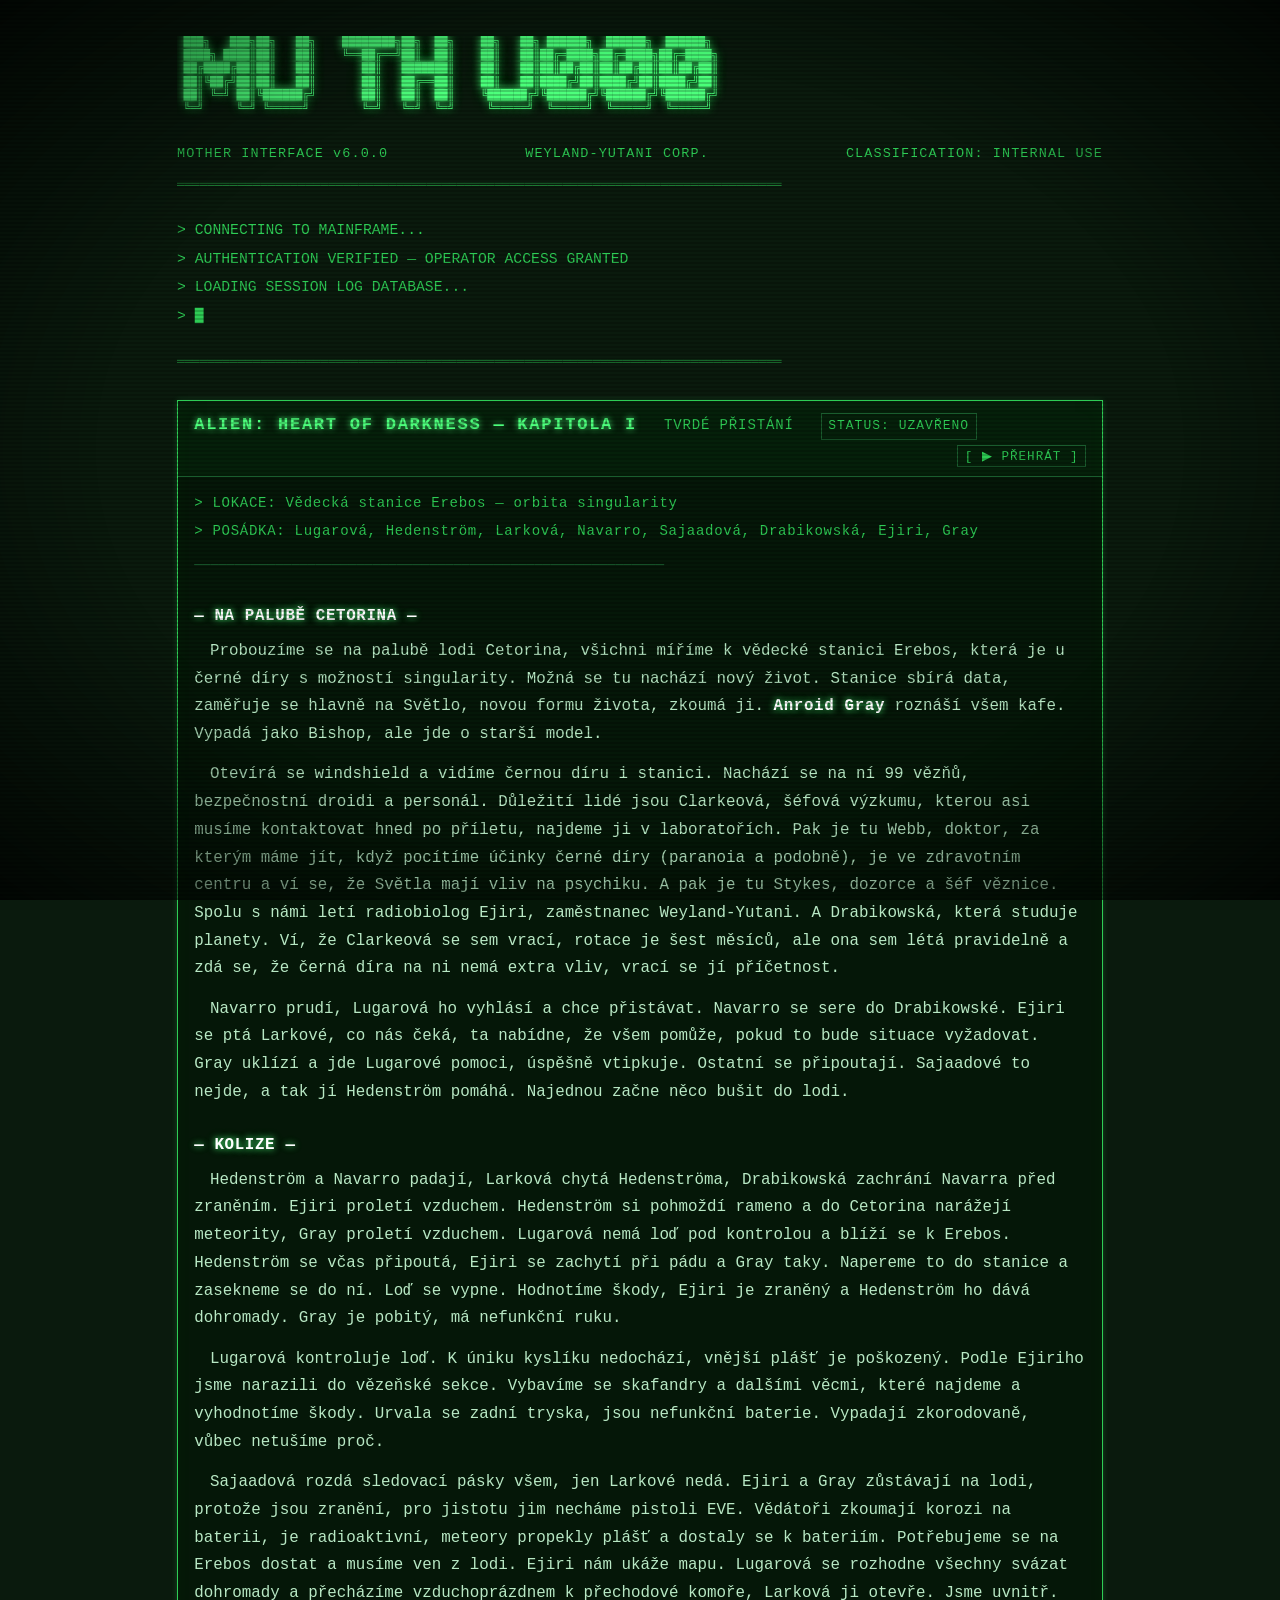
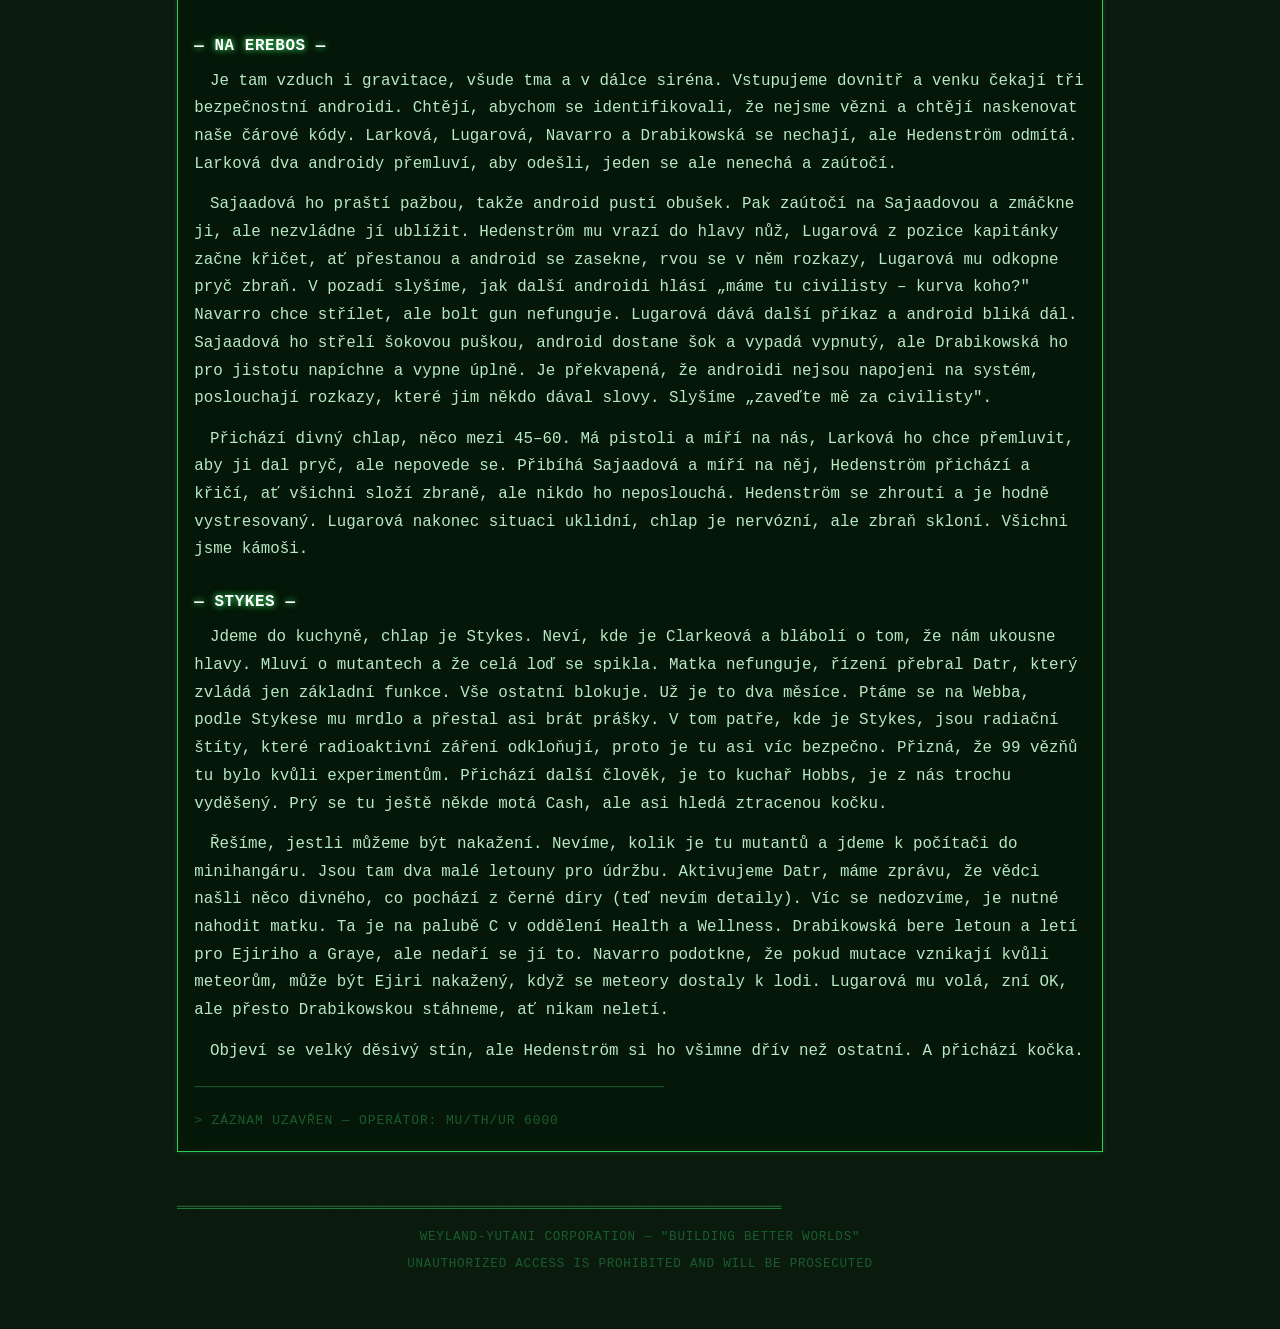
==== commit db5ed96b: "text edit" ====
--- a/cetorina-logs/index.html
+++ b/cetorina-logs/index.html
@@ -61,7 +61,7 @@
 
                 <p class="heading"><strong>— NA PALUBĚ CETORINA —</strong></p>
 
-                <p>Probouzíme se na palubě lodi Cetorina, všichni míříme k vědecké stanici Erebos, která je u černé díry s možností singularity. Možná se tu nachází nový život. Stanice sbírá data, zaměřuje se hlavně na Světlo, novou formu života, zkoumá ji. Android Gray roznáší všem kafe. Vypadá jako Bishop, ale jde o starší model.</p>
+                <p>Probouzíme se na palubě lodi Cetorina, všichni míříme k vědecké stanici Erebos, která je u černé díry s možností singularity. Možná se tu nachází nový život. Stanice sbírá data, zaměřuje se hlavně na Světlo, novou formu života, zkoumá ji. <strong>Anroid Gray</strong>  roznáší všem kafe. Vypadá jako Bishop, ale jde o starší model.</p>
 
                 <p>Otevírá se windshield a vidíme černou díru i stanici. Nachází se na ní 99 vězňů, bezpečnostní droidi a personál. Důležití lidé jsou Clarkeová, šéfová výzkumu, kterou asi musíme kontaktovat hned po příletu, najdeme ji v laboratořích. Pak je tu Webb, doktor, za kterým máme jít, když pocítíme účinky černé díry (paranoia a podobně), je ve zdravotním centru a ví se, že Světla mají vliv na psychiku. A pak je tu Stykes, dozorce a šéf věznice. Spolu s námi letí radiobiolog Ejiri, zaměstnanec Weyland-Yutani. A Drabikowská, která studuje planety. Ví, že Clarkeová se sem vrací, rotace je šest měsíců, ale ona sem létá pravidelně a zdá se, že černá díra na ni nemá extra vliv, vrací se jí příčetnost.</p>
 
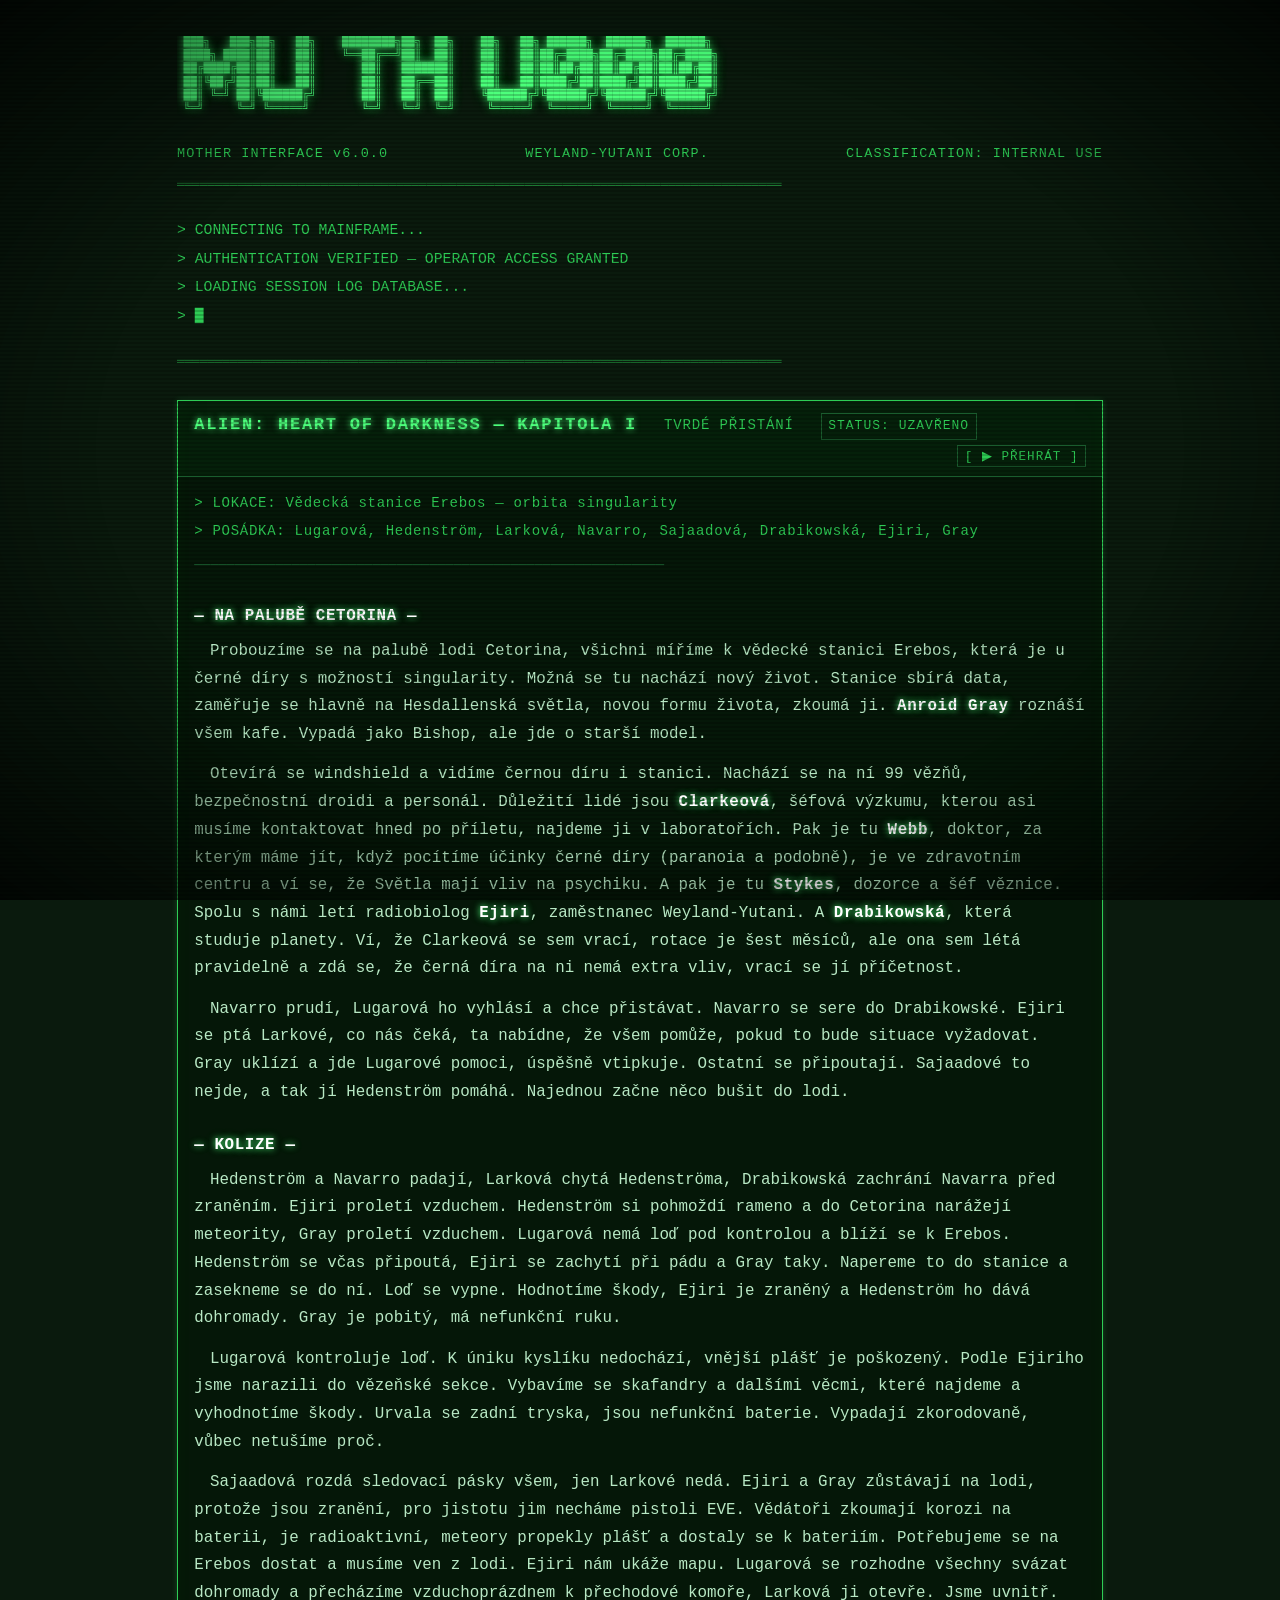
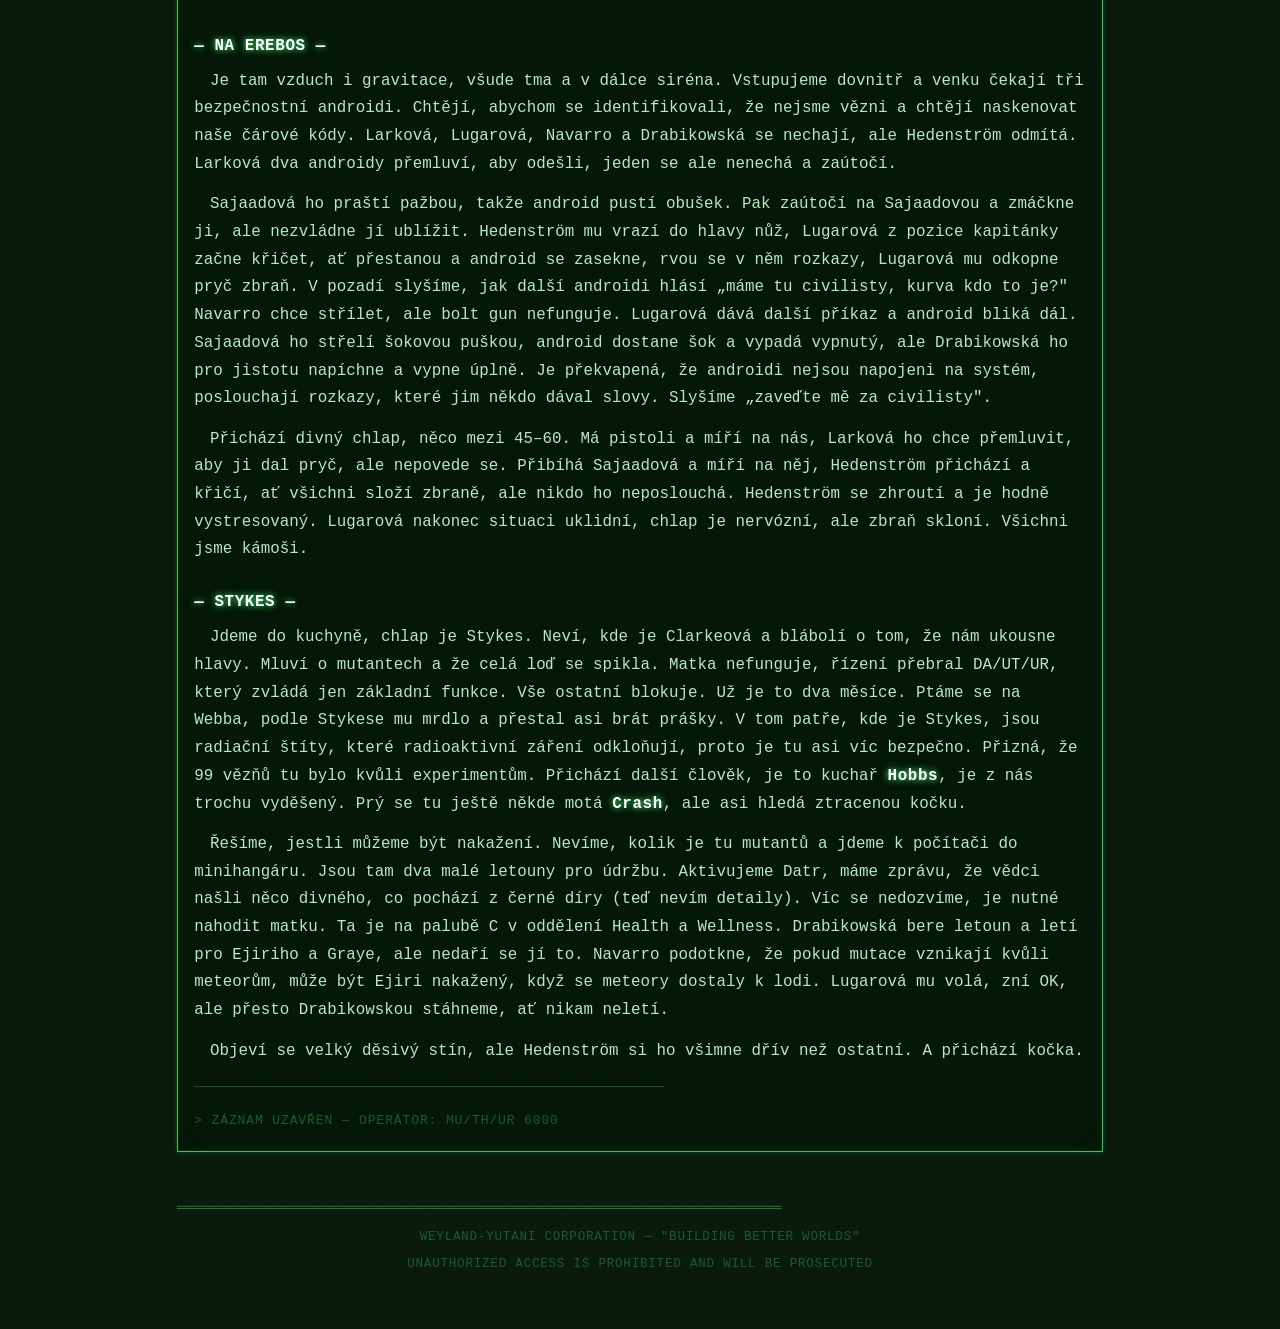
==== commit 984d9d18: "text edit" ====
--- a/cetorina-logs/index.html
+++ b/cetorina-logs/index.html
@@ -61,9 +61,9 @@
 
                 <p class="heading"><strong>— NA PALUBĚ CETORINA —</strong></p>
 
-                <p>Probouzíme se na palubě lodi Cetorina, všichni míříme k vědecké stanici Erebos, která je u černé díry s možností singularity. Možná se tu nachází nový život. Stanice sbírá data, zaměřuje se hlavně na Světlo, novou formu života, zkoumá ji. <strong>Anroid Gray</strong>  roznáší všem kafe. Vypadá jako Bishop, ale jde o starší model.</p>
+                <p>Probouzíme se na palubě lodi Cetorina, všichni míříme k vědecké stanici Erebos, která je u černé díry s možností singularity. Možná se tu nachází nový život. Stanice sbírá data, zaměřuje se hlavně na Hesdallenská světla, novou formu života, zkoumá ji. <strong>Anroid Gray</strong>  roznáší všem kafe. Vypadá jako Bishop, ale jde o starší model.</p>
 
-                <p>Otevírá se windshield a vidíme černou díru i stanici. Nachází se na ní 99 vězňů, bezpečnostní droidi a personál. Důležití lidé jsou Clarkeová, šéfová výzkumu, kterou asi musíme kontaktovat hned po příletu, najdeme ji v laboratořích. Pak je tu Webb, doktor, za kterým máme jít, když pocítíme účinky černé díry (paranoia a podobně), je ve zdravotním centru a ví se, že Světla mají vliv na psychiku. A pak je tu Stykes, dozorce a šéf věznice. Spolu s námi letí radiobiolog Ejiri, zaměstnanec Weyland-Yutani. A Drabikowská, která studuje planety. Ví, že Clarkeová se sem vrací, rotace je šest měsíců, ale ona sem létá pravidelně a zdá se, že černá díra na ni nemá extra vliv, vrací se jí příčetnost.</p>
+                <p>Otevírá se windshield a vidíme černou díru i stanici. Nachází se na ní 99 vězňů, bezpečnostní droidi a personál. Důležití lidé jsou <strong>Clarkeová</strong>, šéfová výzkumu, kterou asi musíme kontaktovat hned po příletu, najdeme ji v laboratořích. Pak je tu <strong>Webb</strong>, doktor, za kterým máme jít, když pocítíme účinky černé díry (paranoia a podobně), je ve zdravotním centru a ví se, že Světla mají vliv na psychiku. A pak je tu <strong>Stykes</strong>, dozorce a šéf věznice. Spolu s námi letí radiobiolog <strong>Ejiri</strong>, zaměstnanec Weyland-Yutani. A <strong>Drabikowská</strong>, která studuje planety. Ví, že Clarkeová se sem vrací, rotace je šest měsíců, ale ona sem létá pravidelně a zdá se, že černá díra na ni nemá extra vliv, vrací se jí příčetnost.</p>
 
                 <p>Navarro prudí, Lugarová ho vyhlásí a chce přistávat. Navarro se sere do Drabikowské. Ejiri se ptá Larkové, co nás čeká, ta nabídne, že všem pomůže, pokud to bude situace vyžadovat. Gray uklízí a jde Lugarové pomoci, úspěšně vtipkuje. Ostatní se připoutají. Sajaadové to nejde, a tak jí Hedenström pomáhá. Najednou začne něco bušit do lodi.</p>
 
@@ -79,13 +79,13 @@
 
                 <p>Je tam vzduch i gravitace, všude tma a v dálce siréna. Vstupujeme dovnitř a venku čekají tři bezpečnostní androidi. Chtějí, abychom se identifikovali, že nejsme vězni a chtějí naskenovat naše čárové kódy. Larková, Lugarová, Navarro a Drabikowská se nechají, ale Hedenström odmítá. Larková dva androidy přemluví, aby odešli, jeden se ale nenechá a zaútočí.</p>
 
-                <p>Sajaadová ho praští pažbou, takže android pustí obušek. Pak zaútočí na Sajaadovou a zmáčkne ji, ale nezvládne jí ublížit. Hedenström mu vrazí do hlavy nůž, Lugarová z pozice kapitánky začne křičet, ať přestanou a android se zasekne, rvou se v něm rozkazy, Lugarová mu odkopne pryč zbraň. V pozadí slyšíme, jak další androidi hlásí „máme tu civilisty – kurva koho?" Navarro chce střílet, ale bolt gun nefunguje. Lugarová dává další příkaz a android bliká dál. Sajaadová ho střelí šokovou puškou, android dostane šok a vypadá vypnutý, ale Drabikowská ho pro jistotu napíchne a vypne úplně. Je překvapená, že androidi nejsou napojeni na systém, poslouchají rozkazy, které jim někdo dával slovy. Slyšíme „zaveďte mě za civilisty".</p>
+                <p>Sajaadová ho praští pažbou, takže android pustí obušek. Pak zaútočí na Sajaadovou a zmáčkne ji, ale nezvládne jí ublížit. Hedenström mu vrazí do hlavy nůž, Lugarová z pozice kapitánky začne křičet, ať přestanou a android se zasekne, rvou se v něm rozkazy, Lugarová mu odkopne pryč zbraň. V pozadí slyšíme, jak další androidi hlásí „máme tu civilisty, kurva kdo to je?" Navarro chce střílet, ale bolt gun nefunguje. Lugarová dává další příkaz a android bliká dál. Sajaadová ho střelí šokovou puškou, android dostane šok a vypadá vypnutý, ale Drabikowská ho pro jistotu napíchne a vypne úplně. Je překvapená, že androidi nejsou napojeni na systém, poslouchají rozkazy, které jim někdo dával slovy. Slyšíme „zaveďte mě za civilisty".</p>
 
                 <p>Přichází divný chlap, něco mezi 45–60. Má pistoli a míří na nás, Larková ho chce přemluvit, aby ji dal pryč, ale nepovede se. Přibíhá Sajaadová a míří na něj, Hedenström přichází a křičí, ať všichni složí zbraně, ale nikdo ho neposlouchá. Hedenström se zhroutí a je hodně vystresovaný. Lugarová nakonec situaci uklidní, chlap je nervózní, ale zbraň skloní. Všichni jsme kámoši.</p>
 
                 <p class="heading"><strong>— STYKES —</strong></p>
 
-                <p>Jdeme do kuchyně, chlap je Stykes. Neví, kde je Clarkeová a blábolí o tom, že nám ukousne hlavy. Mluví o mutantech a že celá loď se spikla. Matka nefunguje, řízení přebral Datr, který zvládá jen základní funkce. Vše ostatní blokuje. Už je to dva měsíce. Ptáme se na Webba, podle Stykese mu mrdlo a přestal asi brát prášky. V tom patře, kde je Stykes, jsou radiační štíty, které radioaktivní záření odkloňují, proto je tu asi víc bezpečno. Přizná, že 99 vězňů tu bylo kvůli experimentům. Přichází další člověk, je to kuchař Hobbs, je z nás trochu vyděšený. Prý se tu ještě někde motá Cash, ale asi hledá ztracenou kočku.</p>
+                <p>Jdeme do kuchyně, chlap je Stykes. Neví, kde je Clarkeová a blábolí o tom, že nám ukousne hlavy. Mluví o mutantech a že celá loď se spikla. Matka nefunguje, řízení přebral DA/UT/UR, který zvládá jen základní funkce. Vše ostatní blokuje. Už je to dva měsíce. Ptáme se na Webba, podle Stykese mu mrdlo a přestal asi brát prášky. V tom patře, kde je Stykes, jsou radiační štíty, které radioaktivní záření odkloňují, proto je tu asi víc bezpečno. Přizná, že 99 vězňů tu bylo kvůli experimentům. Přichází další člověk, je to kuchař <strong>Hobbs</strong>, je z nás trochu vyděšený. Prý se tu ještě někde motá <strong>Crash</strong>, ale asi hledá ztracenou kočku.</p>
 
                 <p>Řešíme, jestli můžeme být nakažení. Nevíme, kolik je tu mutantů a jdeme k počítači do minihangáru. Jsou tam dva malé letouny pro údržbu. Aktivujeme Datr, máme zprávu, že vědci našli něco divného, co pochází z černé díry (teď nevím detaily). Víc se nedozvíme, je nutné nahodit matku. Ta je na palubě C v oddělení Health a Wellness. Drabikowská bere letoun a letí pro Ejiriho a Graye, ale nedaří se jí to. Navarro podotkne, že pokud mutace vznikají kvůli meteorům, může být Ejiri nakažený, když se meteory dostaly k lodi. Lugarová mu volá, zní OK, ale přesto Drabikowskou stáhneme, ať nikam neletí.</p>
 
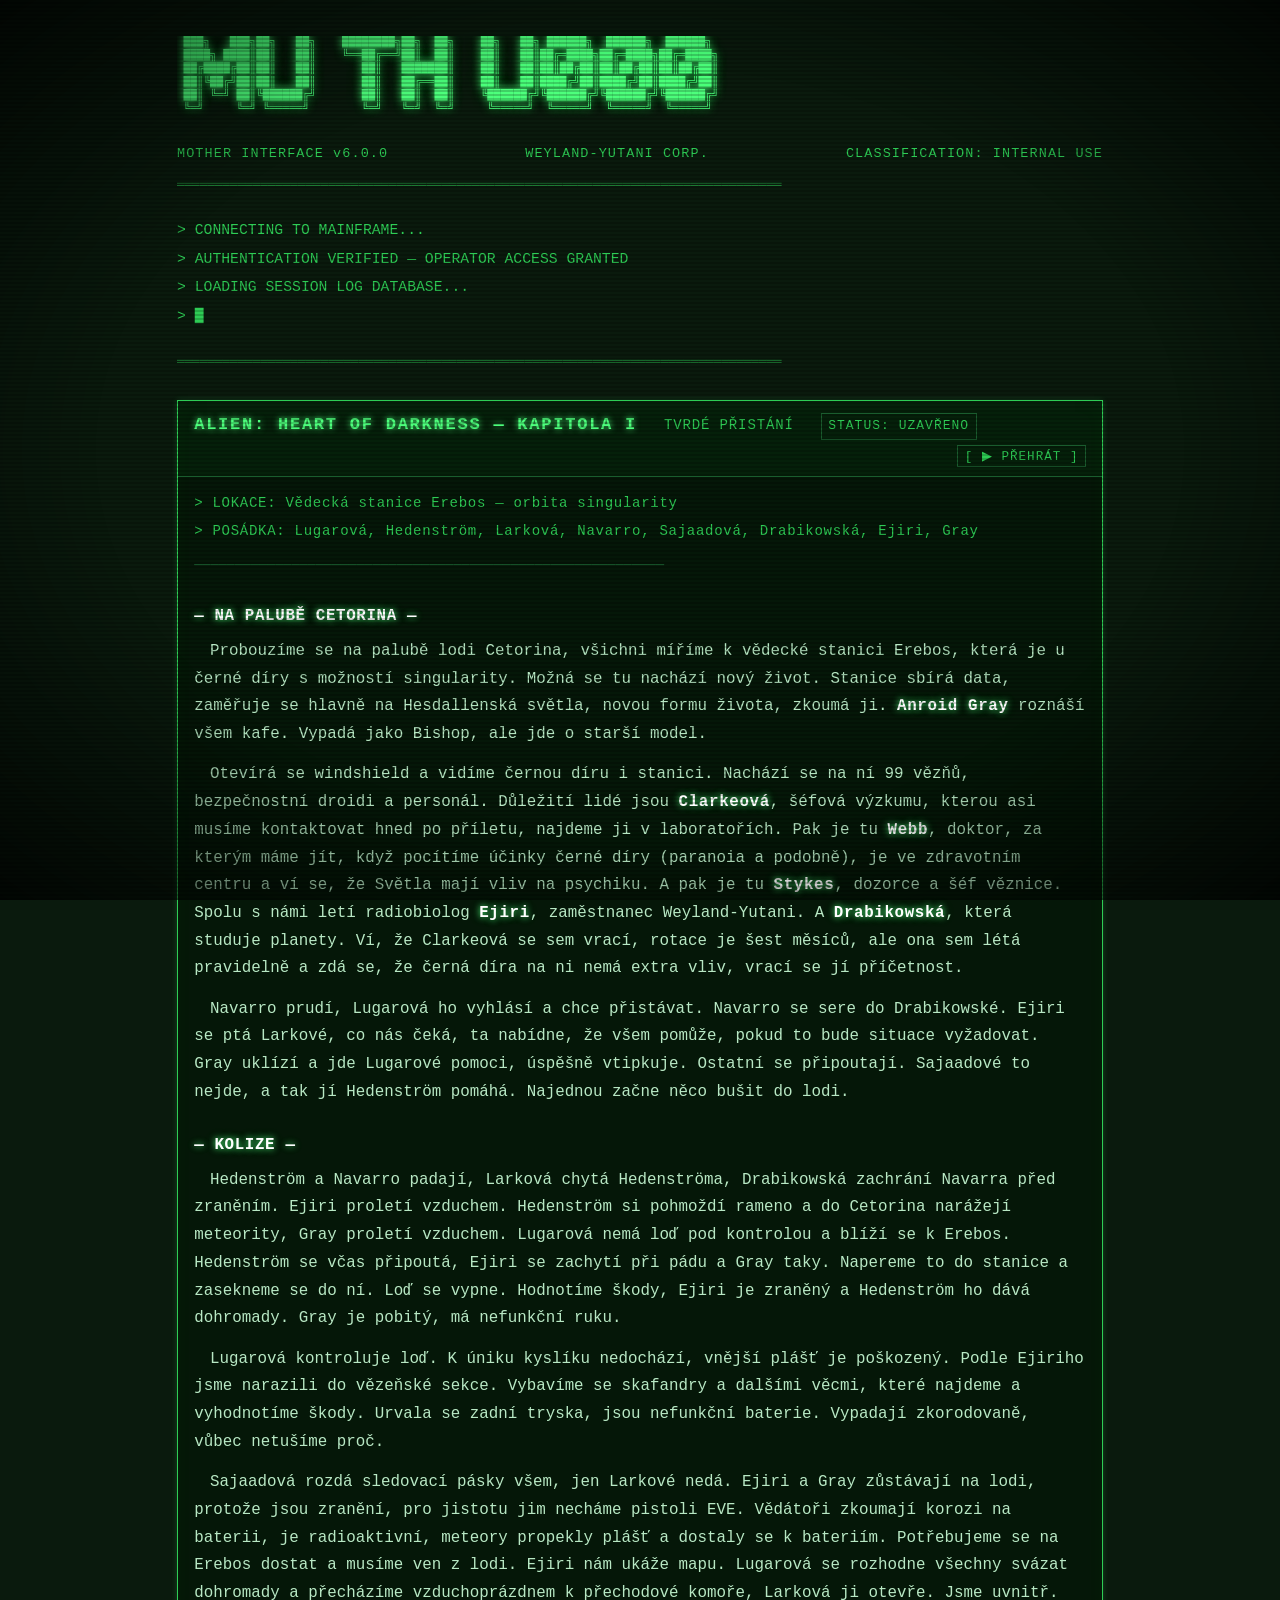
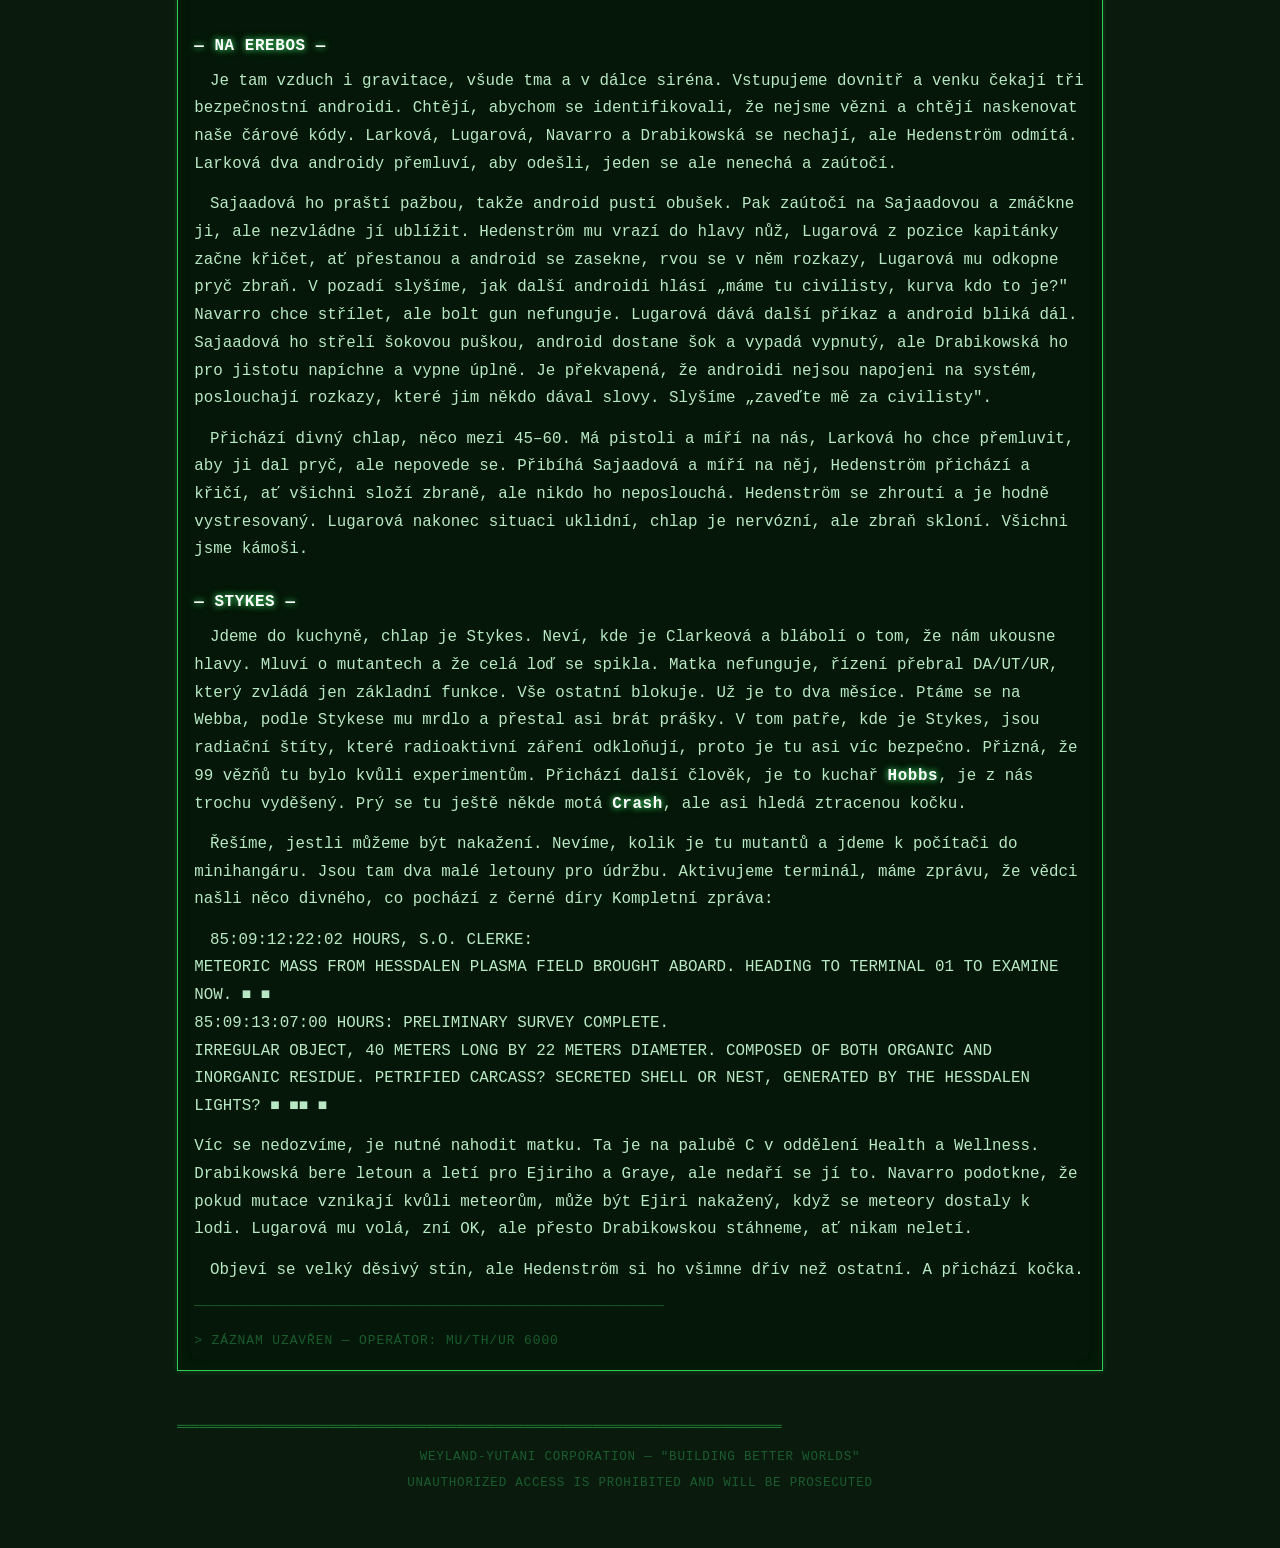
==== commit 2826d01c: "text" ====
--- a/cetorina-logs/index.html
+++ b/cetorina-logs/index.html
@@ -87,7 +87,17 @@
 
                 <p>Jdeme do kuchyně, chlap je Stykes. Neví, kde je Clarkeová a blábolí o tom, že nám ukousne hlavy. Mluví o mutantech a že celá loď se spikla. Matka nefunguje, řízení přebral DA/UT/UR, který zvládá jen základní funkce. Vše ostatní blokuje. Už je to dva měsíce. Ptáme se na Webba, podle Stykese mu mrdlo a přestal asi brát prášky. V tom patře, kde je Stykes, jsou radiační štíty, které radioaktivní záření odkloňují, proto je tu asi víc bezpečno. Přizná, že 99 vězňů tu bylo kvůli experimentům. Přichází další člověk, je to kuchař <strong>Hobbs</strong>, je z nás trochu vyděšený. Prý se tu ještě někde motá <strong>Crash</strong>, ale asi hledá ztracenou kočku.</p>
 
-                <p>Řešíme, jestli můžeme být nakažení. Nevíme, kolik je tu mutantů a jdeme k počítači do minihangáru. Jsou tam dva malé letouny pro údržbu. Aktivujeme Datr, máme zprávu, že vědci našli něco divného, co pochází z černé díry (teď nevím detaily). Víc se nedozvíme, je nutné nahodit matku. Ta je na palubě C v oddělení Health a Wellness. Drabikowská bere letoun a letí pro Ejiriho a Graye, ale nedaří se jí to. Navarro podotkne, že pokud mutace vznikají kvůli meteorům, může být Ejiri nakažený, když se meteory dostaly k lodi. Lugarová mu volá, zní OK, ale přesto Drabikowskou stáhneme, ať nikam neletí.</p>
+                <p>Řešíme, jestli můžeme být nakažení. Nevíme, kolik je tu mutantů a jdeme k počítači do minihangáru. Jsou tam dva malé letouny pro údržbu. Aktivujeme terminál, máme zprávu, že vědci našli něco divného, co pochází z černé díry
+                  Kompletní zpráva:</p>
+                  <p>
+                    85:09:12:22:02 HOURS, S.O. CLERKE:<br />
+                    METEORIC MASS FROM HESSDALEN PLASMA FIELD BROUGHT ABOARD. HEADING TO TERMINAL 01 TO EXAMINE NOW. ■ ■ <br />
+                    
+                    85:09:13:07:00 HOURS: PRELIMINARY SURVEY COMPLETE.<br />
+                    IRREGULAR OBJECT, 40 METERS LONG BY 22 METERS DIAMETER. COMPOSED OF BOTH ORGANIC AND INORGANIC RESIDUE. PETRIFIED CARCASS? SECRETED SHELL OR NEST, GENERATED BY THE HESSDALEN LIGHTS? ■ ■■ ■
+                  </p>
+
+                  Víc se nedozvíme, je nutné nahodit matku. Ta je na palubě C v oddělení Health a Wellness. Drabikowská bere letoun a letí pro Ejiriho a Graye, ale nedaří se jí to. Navarro podotkne, že pokud mutace vznikají kvůli meteorům, může být Ejiri nakažený, když se meteory dostaly k lodi. Lugarová mu volá, zní OK, ale přesto Drabikowskou stáhneme, ať nikam neletí.</p>
 
                 <p>Objeví se velký děsivý stín, ale Hedenström si ho všimne dřív než ostatní. A přichází kočka.</p>
 
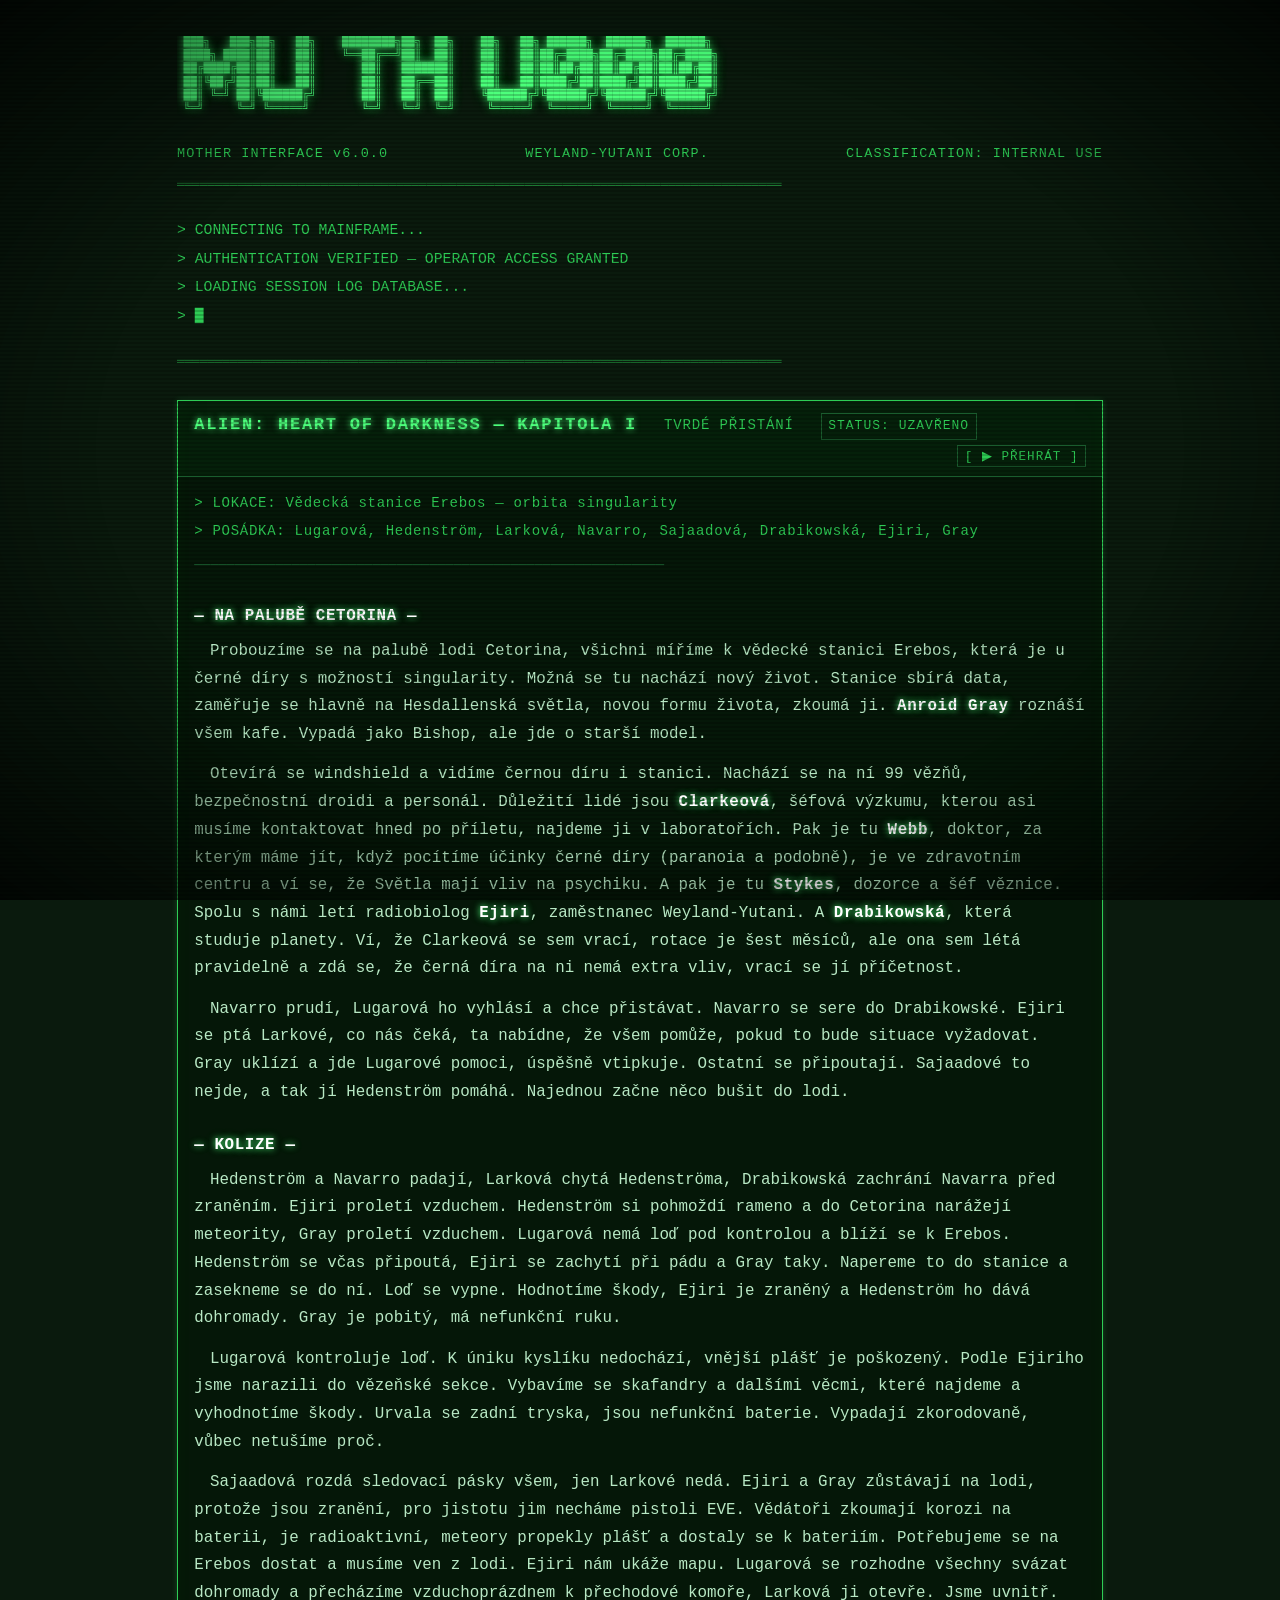
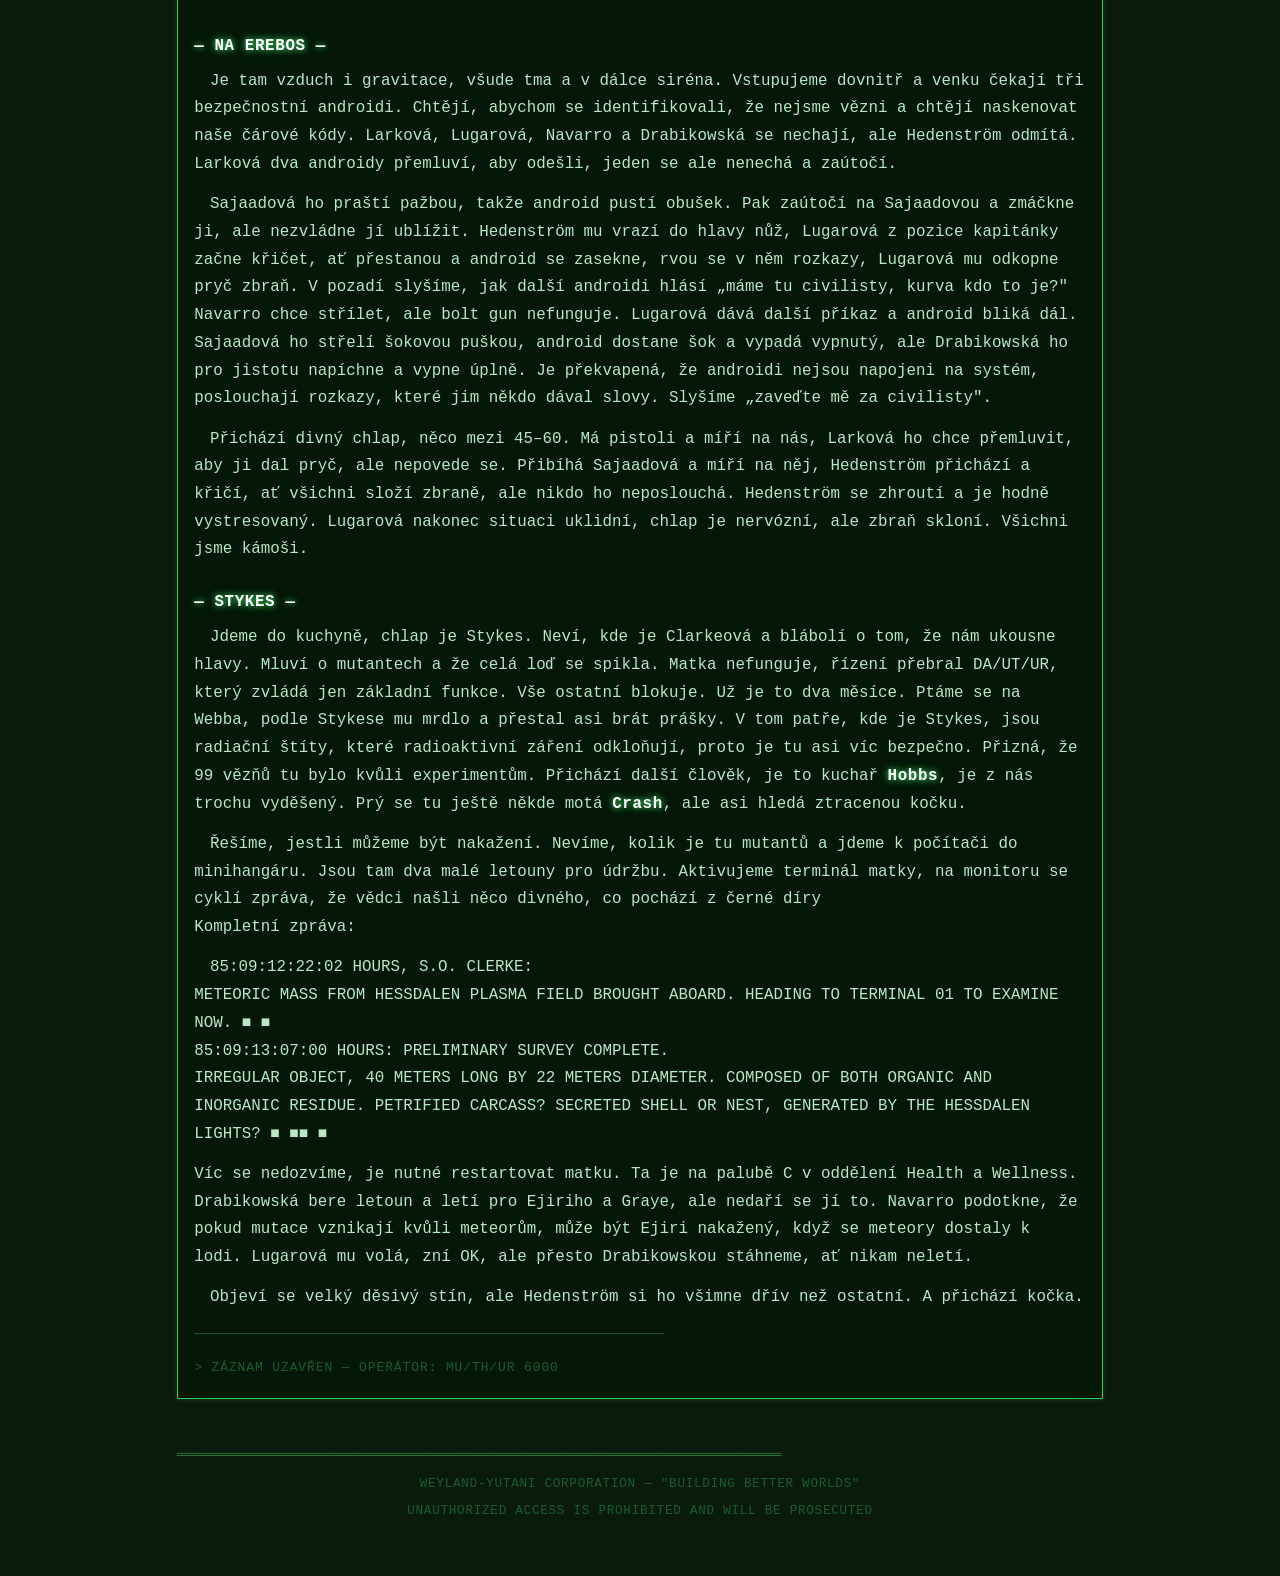
==== commit 9dbe2e9b: "text" ====
--- a/cetorina-logs/index.html
+++ b/cetorina-logs/index.html
@@ -87,7 +87,7 @@
 
                 <p>Jdeme do kuchyně, chlap je Stykes. Neví, kde je Clarkeová a blábolí o tom, že nám ukousne hlavy. Mluví o mutantech a že celá loď se spikla. Matka nefunguje, řízení přebral DA/UT/UR, který zvládá jen základní funkce. Vše ostatní blokuje. Už je to dva měsíce. Ptáme se na Webba, podle Stykese mu mrdlo a přestal asi brát prášky. V tom patře, kde je Stykes, jsou radiační štíty, které radioaktivní záření odkloňují, proto je tu asi víc bezpečno. Přizná, že 99 vězňů tu bylo kvůli experimentům. Přichází další člověk, je to kuchař <strong>Hobbs</strong>, je z nás trochu vyděšený. Prý se tu ještě někde motá <strong>Crash</strong>, ale asi hledá ztracenou kočku.</p>
 
-                <p>Řešíme, jestli můžeme být nakažení. Nevíme, kolik je tu mutantů a jdeme k počítači do minihangáru. Jsou tam dva malé letouny pro údržbu. Aktivujeme terminál, máme zprávu, že vědci našli něco divného, co pochází z černé díry
+                <p>Řešíme, jestli můžeme být nakažení. Nevíme, kolik je tu mutantů a jdeme k počítači do minihangáru. Jsou tam dva malé letouny pro údržbu. Aktivujeme terminál matky, na monitoru se cyklí zpráva, že vědci našli něco divného, co pochází z černé díry <br />
                   Kompletní zpráva:</p>
                   <p>
                     85:09:12:22:02 HOURS, S.O. CLERKE:<br />
@@ -97,7 +97,7 @@
                     IRREGULAR OBJECT, 40 METERS LONG BY 22 METERS DIAMETER. COMPOSED OF BOTH ORGANIC AND INORGANIC RESIDUE. PETRIFIED CARCASS? SECRETED SHELL OR NEST, GENERATED BY THE HESSDALEN LIGHTS? ■ ■■ ■
                   </p>
 
-                  Víc se nedozvíme, je nutné nahodit matku. Ta je na palubě C v oddělení Health a Wellness. Drabikowská bere letoun a letí pro Ejiriho a Graye, ale nedaří se jí to. Navarro podotkne, že pokud mutace vznikají kvůli meteorům, může být Ejiri nakažený, když se meteory dostaly k lodi. Lugarová mu volá, zní OK, ale přesto Drabikowskou stáhneme, ať nikam neletí.</p>
+                  Víc se nedozvíme, je nutné restartovat matku. Ta je na palubě C v oddělení Health a Wellness. Drabikowská bere letoun a letí pro Ejiriho a Graye, ale nedaří se jí to. Navarro podotkne, že pokud mutace vznikají kvůli meteorům, může být Ejiri nakažený, když se meteory dostaly k lodi. Lugarová mu volá, zní OK, ale přesto Drabikowskou stáhneme, ať nikam neletí.</p>
 
                 <p>Objeví se velký děsivý stín, ale Hedenström si ho všimne dřív než ostatní. A přichází kočka.</p>
 
